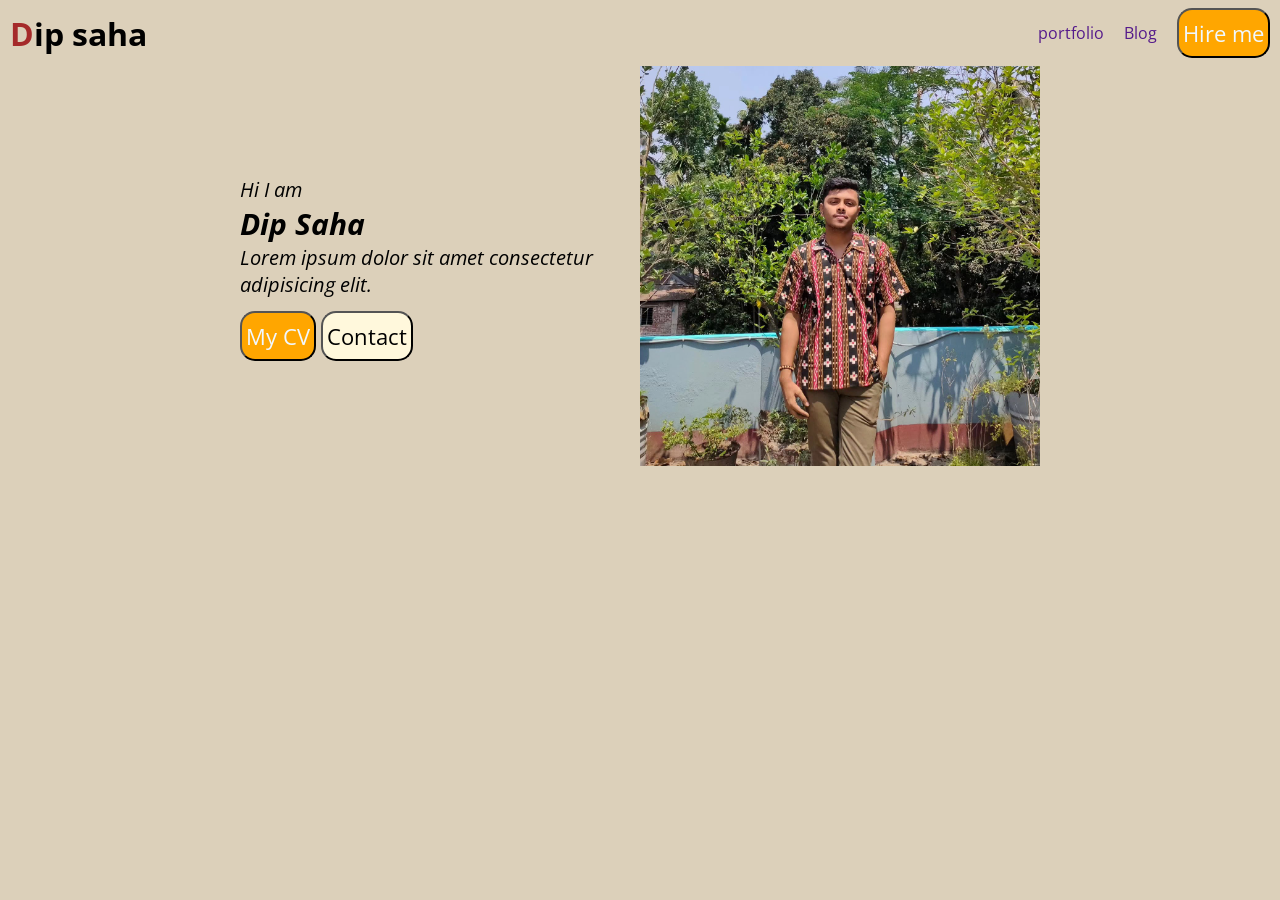
==== index.html @ a1f7580b "add" ====
<!DOCTYPE html>
<html lang="en">
<head>
    <meta charset="UTF-8">
    <meta name="viewport" content="width=device-width, initial-scale=1.0">
    <title>Document</title>

    <link rel="stylesheet" href="style/style.css">
    <style>
           .port{
            background-color: red;
           }
    </style>
    <link rel="preconnect" href="https://fonts.googleapis.com">
<link rel="preconnect" href="https://fonts.gstatic.com" crossorigin>
<link href="https://fonts.googleapis.com/css2?family=Open+Sans:ital,wght@0,300..800;1,300..800&display=swap" rel="stylesheet">
</head>
<body>

   
    
   <Header>
    <nav>

        <h2 class="logo">
            <span class="D">D</span>ip saha
        </h2>
        <ul>
            <li>
               <a href="">portfolio</a>
            </li>
            <li>
               <a href="">Blog</a>
            </li>
            <li>
                <button class="common-btn" >   Hire me 
                </button>
            </li>
        </ul>
    </nav>
   </Header>
<section class="hero-parent">

    <div class="hero-content">
        <p>Hi I am</p>

        <h2 class="Dip contain">Dip Saha</h2>

        <p>
            Lorem ipsum dolor sit amet consectetur adipisicing elit.
        </p>
           
      <div class="hero-left-btn-parent">
          <button class="common-btn">My CV</button>
        <button class="contact-btn">Contact</button>
      </div>
    </div>

    <div class="hero-image">
        <img src="style/476627704_1345426403136834_4772272021610954684_n.jpg" alt="">
    </div>

</section>

</body>
</html>
---- style/style.css ----
* {
    padding: 0;
    margin: 0;
    font-family: "Open Sans", sans-serif;
}
.common-btn{
   background-color: rgb(255, 166, 0);
   padding: 8px 4px;
   border-radius: 15px;
   font-size: 22px;
   color: aliceblue;
   cursor: pointer;
   
}
nav{
    
    display: flex;
    justify-content: space-between;
    padding: 8px 10px;
    align-items: center;

    /* max-width: 1200px; */
    /* margin: 0 auto;  */
}
ul{
    display: flex;
   
    gap: 20px;
    list-style: none;
    align-items: center;
}

header{
    /* width: 600px; */
    margin: 0 auto;
   
}

ul li a{
   text-decoration: none;
}
.logo{
    font-weight: bold;
    font-size: 32px;
    
}
.logo .D{
   color: brown;
}
.hero-parent{
    max-width: 800px;
    margin: 0 auto;

    display: flex;
    justify-content: space-between;
    align-items: center;
    /* background-color: rgb(246, 231, 204) ; */
}

 .hero-content{ 
     width: 50%;
    font-style: italic;
    font-size: 20px;
   
   
}

   

.hero-image{
    width: 50%;
    text-align: right;

    
}

.hero-image img{
    width: 400px;
}
.Dip contain{
     font-size: 40px;
}

.contact-btn{
    background-color: cornsilk;
   padding: 8px 4px;
   border-radius: 15px;
   font-size: 22px;
   
   cursor: pointer;
}

.hero-left-btn-parent{
    margin-top: 13px;
}
 
body{
    background-color: rgb(220, 208, 186);
}
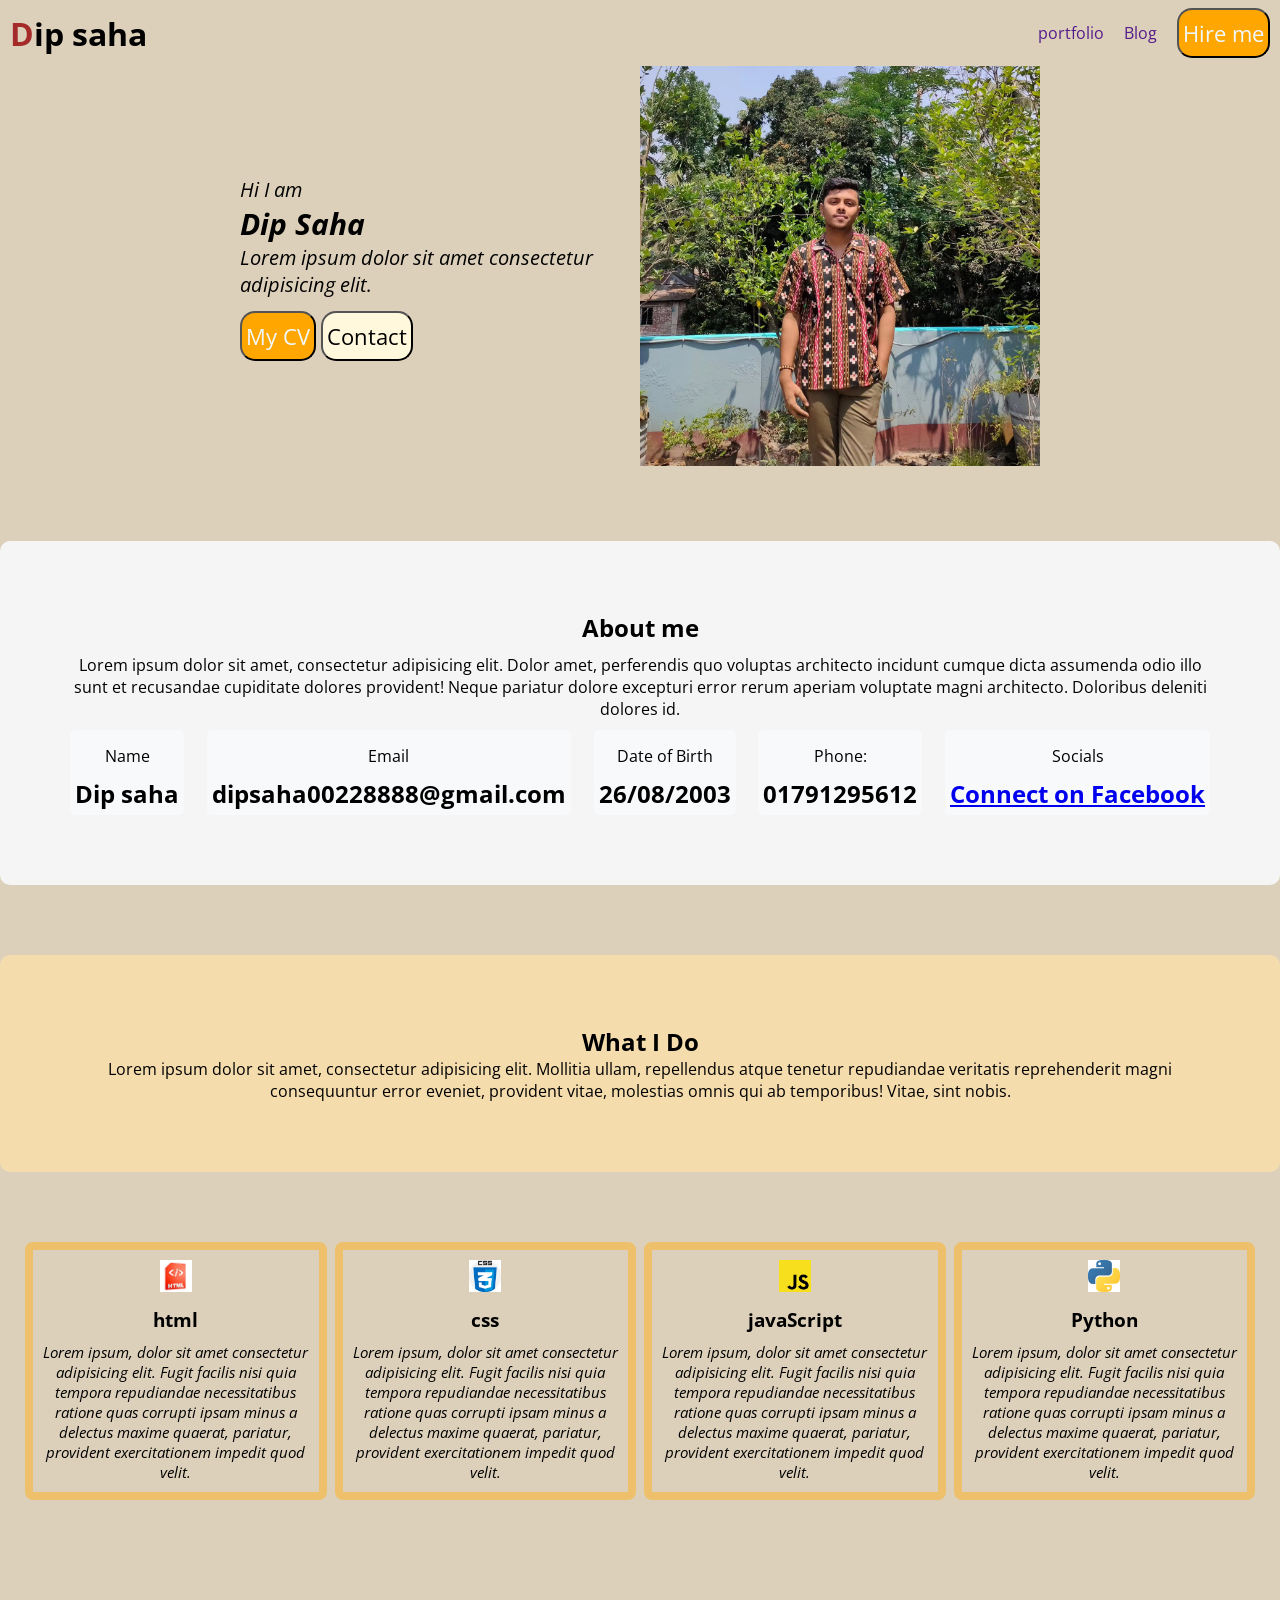
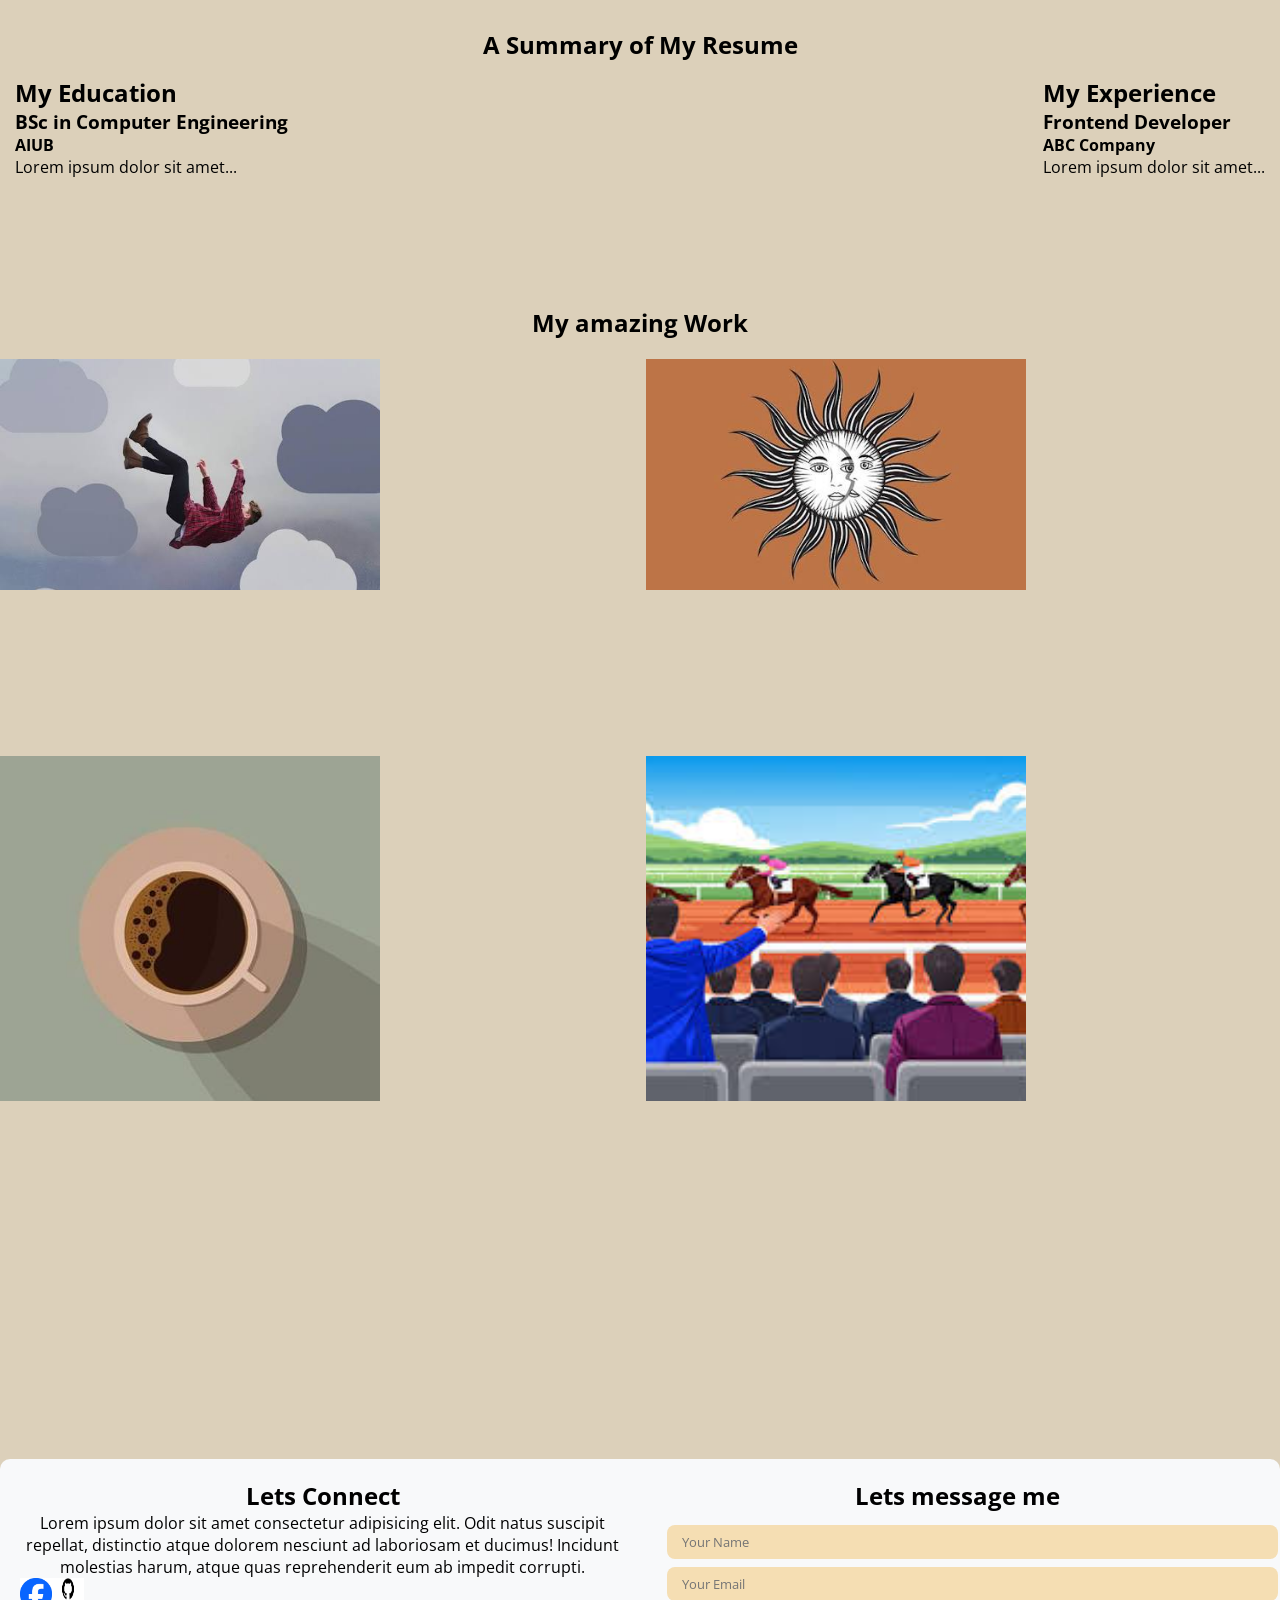
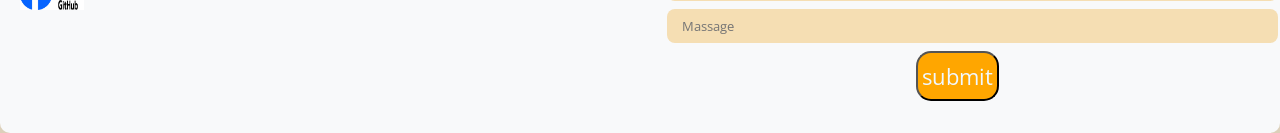
==== commit f13d657d: "complete portfolio cover page" ====
--- a/index.html
+++ b/index.html
@@ -61,6 +61,214 @@
     </div>
 
 </section>
-
+<!-- hero section end  -->
+
+<section class="about-parent">
+    <h1>
+        About me 
+    </h1>
+    <p>
+        Lorem ipsum dolor sit amet, consectetur adipisicing elit. Dolor amet, perferendis quo voluptas architecto incidunt cumque dicta assumenda odio illo sunt et recusandae cupiditate dolores provident! Neque pariatur dolore excepturi error rerum aperiam voluptate magni architecto. Doloribus deleniti dolores id.
+    </p>
+    <div class="about-box-parent ">
+
+        <div class="box">
+           <p>
+            Name
+           </p>
+           <h2>
+            Dip saha 
+           </h2>
+        </div>
+<!-- email -->
+
+ <div class="box">
+           <p>
+            Email
+           </p>
+           <h2>
+            dipsaha00228888@gmail.com
+           </h2>
+        </div>
+    
+
+    <!-- Date of birth -->
+
+    <div class="box">
+           <p>
+            Date of Birth
+           </p>
+           <h2>
+           26/08/2003
+                   </h2>
+        </div>
+        <div class="box">
+            <p>
+                Phone:
+            </p>
+            <h2>
+                01791295612
+            </h2>
+        </div>
+        <div class="box">
+            <p>
+                Socials
+            </p>
+        <h2>
+            <a href="https://www.facebook.com/share/1EXfjRAPmP/">Connect on Facebook</a>
+        </h2>
+        </div>
+    </div>
+</section>
+
+<!-- what i do section -->
+
+<section class="what-i-d0-parent ">
+    <div class="about-parent-what">
+         <h1>
+    What I Do 
+  </h1>
+  <p>
+    Lorem ipsum dolor sit amet, consectetur adipisicing elit. Mollitia ullam, repellendus atque tenetur repudiandae veritatis reprehenderit magni consequuntur error eveniet, provident vitae, molestias omnis qui ab temporibus! Vitae, sint nobis.
+  </p>
+    </div>
+ 
+
+  <div class="what-i-do-card-container">
+    <div class="what-i-do-card">
+        <div class="logo-pic">
+             <img src="style/images (1).jpg" alt=""> 
+        </div>
+             
+            <h3>
+                html
+            </h3>
+            
+             <p>
+               Lorem ipsum, dolor sit amet consectetur adipisicing elit. Fugit facilis nisi quia tempora repudiandae necessitatibus ratione quas corrupti ipsam minus a delectus maxime quaerat, pariatur, provident exercitationem impedit quod velit.
+             </p>
+    </div>
+     <div class="what-i-do-card">
+        <div class="logo-pic">
+             <img src="style/images.png" alt=""> 
+        </div>
+             
+            <h3>
+                css
+            </h3>
+            
+             <p>
+               Lorem ipsum, dolor sit amet consectetur adipisicing elit. Fugit facilis nisi quia tempora repudiandae necessitatibus ratione quas corrupti ipsam minus a delectus maxime quaerat, pariatur, provident exercitationem impedit quod velit.
+             </p>
+    </div>
+     <div class="what-i-do-card">
+        <div class="logo-pic">
+             <img src="style/images (1).png" alt=""> 
+        </div>
+             
+            <h3>
+                javaScript
+            </h3>
+            
+             <p>
+               Lorem ipsum, dolor sit amet consectetur adipisicing elit. Fugit facilis nisi quia tempora repudiandae necessitatibus ratione quas corrupti ipsam minus a delectus maxime quaerat, pariatur, provident exercitationem impedit quod velit.
+             </p>
+    </div>
+     <div class="what-i-do-card">
+        <div class="logo-pic">
+             <img src="style/phython.png" alt=""> 
+        </div>
+             
+            <h3>
+                Python
+            </h3>
+            
+             <p>
+               Lorem ipsum, dolor sit amet consectetur adipisicing elit. Fugit facilis nisi quia tempora repudiandae necessitatibus ratione quas corrupti ipsam minus a delectus maxime quaerat, pariatur, provident exercitationem impedit quod velit.
+             </p>
+    </div>
+  </div>
+
+</section>
+
+<section class="summary-section">
+
+    <h1 class="summary-title">A Summary of My Resume</h1>
+
+    <div class="summary-container">
+
+        <div class="education">
+            <h2>My Education</h2>
+
+            <h3>BSc in Computer Engineering</h3>
+            <h4>AIUB</h4>
+            <p>Lorem ipsum dolor sit amet...</p>
+        </div>
+
+        <div class="experience">
+            <h2>My Experience</h2>
+
+            <h3>Frontend Developer</h3>
+            <h4>ABC Company</h4>
+            <p>Lorem ipsum dolor sit amet...</p>
+        </div>
+
+    </div>
+
+</section>
+
+<!-- My amaging work -->
+<section class="my-amaging-parent-container">
+    <div class="amaing">
+         <h2>
+        My amazing Work
+    </h2>
+</div>
+   
+    <div class="gallery">
+          <div>
+            <img src="style/manus.jpg" alt="">
+          </div>
+           <div>
+            <img src="style/sun.jpg" alt="">
+          </div>
+           <div>
+            <img src="style/tea.jpg" alt="">
+          </div>
+           <div>
+            <img src="style/hourse.jpg" alt="">
+          </div>
+    </div>
+</section>
+<!-- footer  -->
+ <footer class="container">
+    <div>
+        <h2>
+            Lets Connect
+        </h2>
+        <p>
+            Lorem ipsum dolor sit amet consectetur adipisicing elit. Odit natus suscipit repellat, distinctio atque dolorem nesciunt ad laboriosam et ducimus! Incidunt molestias harum, atque quas reprehenderit eum ab impedit corrupti.
+        </p>
+        <div class="icon-img">
+            <img src="style/fb.png" alt="">
+        
+         
+            <img src="style/github.png" alt="">
+        </div>
+        </div>
+        <div>
+            <h2>
+                Lets message me 
+            </h2>
+          <form>
+            <input type="text" placeholder="Your Name">
+             <input type="email" placeholder="Your Email">
+             <input type="textarea" placeholder="Massage">
+             <button class="common-btn"> submit</button>
+          </form>
+
+        </div>
+    
+ </footer>
 </body>
 </html>
--- a/style/style.css
+++ b/style/style.css
@@ -97,3 +97,138 @@
 body{
     background-color: rgb(220, 208, 186);
 }
+
+.about-parent{
+    background-color:whitesmoke;
+    margin: 70px auto;
+    border-radius: 10px;
+    padding: 70px;
+    text-align: center;
+}
+.about-parent p{
+    margin: 10px 0px ;
+}
+.about-box-parent{
+    display: flex;
+    justify-content: space-between;
+}
+.about-box-parent .box{
+    background-color:#F8F9FA;
+    padding: 5px;
+    border-radius: 5px;
+}
+.logo-pic img{
+    width: 32px;
+    height: 32px;
+}
+
+.what-i-d0-parent{
+    margin: 60px auto;
+    text-align: center;
+}
+.what-i-do-card-container{
+    margin: 25px;
+    display: flex;
+    justify-content: space-between;
+    gap: 8px;
+
+}
+.what-i-do-card-container .what-i-do-card{
+    border: 8px solid rgb(238, 192, 107) ;
+    padding: 10px;
+    border-radius: 8px;
+}
+.about-parent-what{
+background-color:  rgb(245, 220, 173) ;
+    margin: 70px auto;
+    border-radius: 10px;
+    padding: 70px;
+    text-align: center;
+
+}
+.what-i-do-card-container .what-i-do-card h3{
+    margin: 10px;
+}
+
+.what-i-do-card-container .what-i-do-card p{
+    font-style: italic;
+    color: black;
+    font-size: 15px;
+}
+.summary-title{
+    text-align: center;
+}
+.summary-section{
+    margin-top: 10%;
+}
+
+.summary-container{
+    margin: 15px;
+    display: flex;
+    justify-content: space-between;
+    gap: 100px;
+}
+.education .experience{
+    width: 50%;
+}
+
+/* my amaging work  */
+.my-amaging-parent{
+    text-align: center;
+    gap: 20px;
+
+}
+.my-amaging-parent-container{
+    margin-top: 10%;
+}
+.amaing{
+    text-align: center;
+}
+.gallery{
+    margin-top: 20px;
+    display: grid;
+ grid-template-columns:repeat(2,1fr);
+ gap: 12px;
+ 
+}
+.gallery img{
+    height: 60%;
+    width: 60%;
+    object-fit: cover;
+
+}
+/* footer  */
+.icon-img img{
+   
+    width: 32px;
+    height: 32px;
+   
+}
+.icon-img{
+  display: flex;
+}
+footer{
+    background-color: #F8F9FA;
+    text-align: center;
+    margin-top: 10%;
+    display: grid;
+    grid-template-columns: repeat(2,1fr);
+    justify-content: space-between;
+    gap: 30px;
+    padding: 20px;
+    border-radius: 10px;
+
+}
+footer form{
+    padding: 2%;
+}
+footer form input{
+    outline: none;
+    border: none;
+    background-color: wheat;
+    padding: 8px 15px;
+    border-radius: 8px;
+    display: block;
+    width: 100%;
+    margin-bottom:8px; 
+}
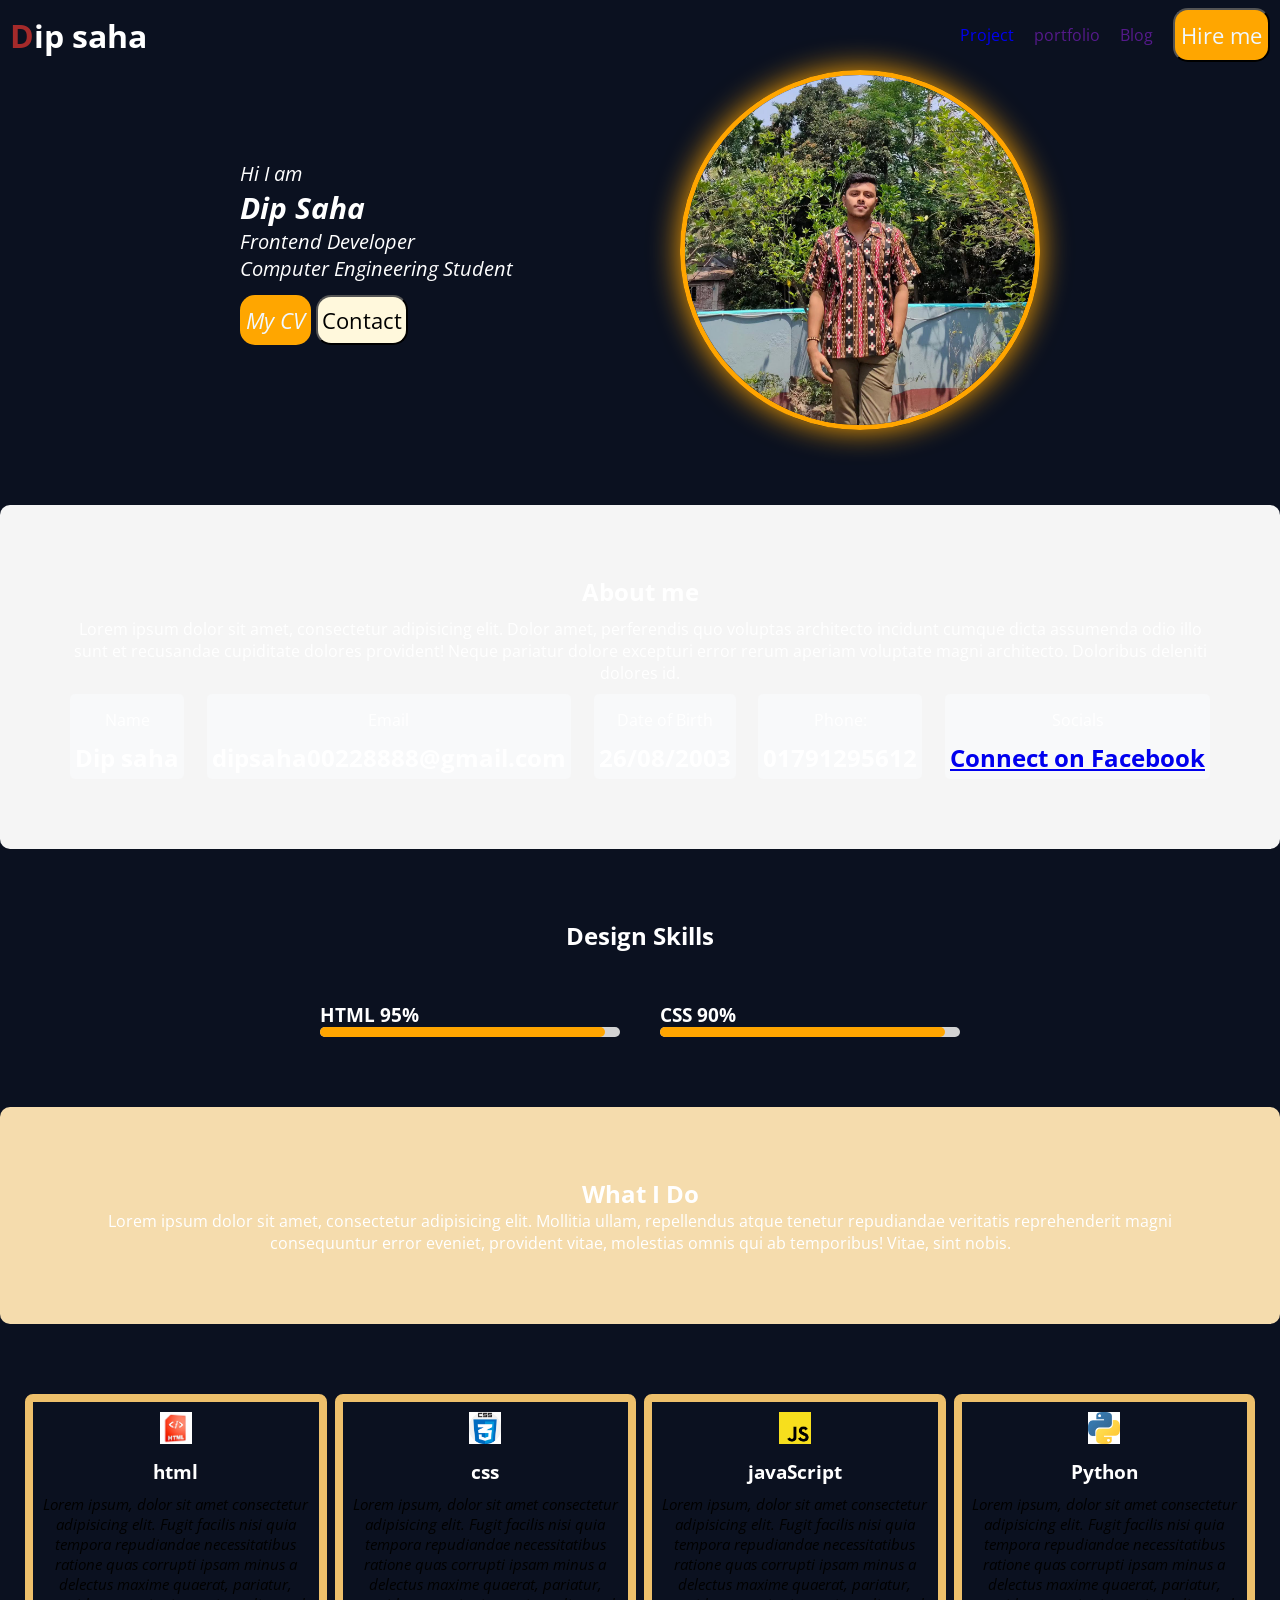
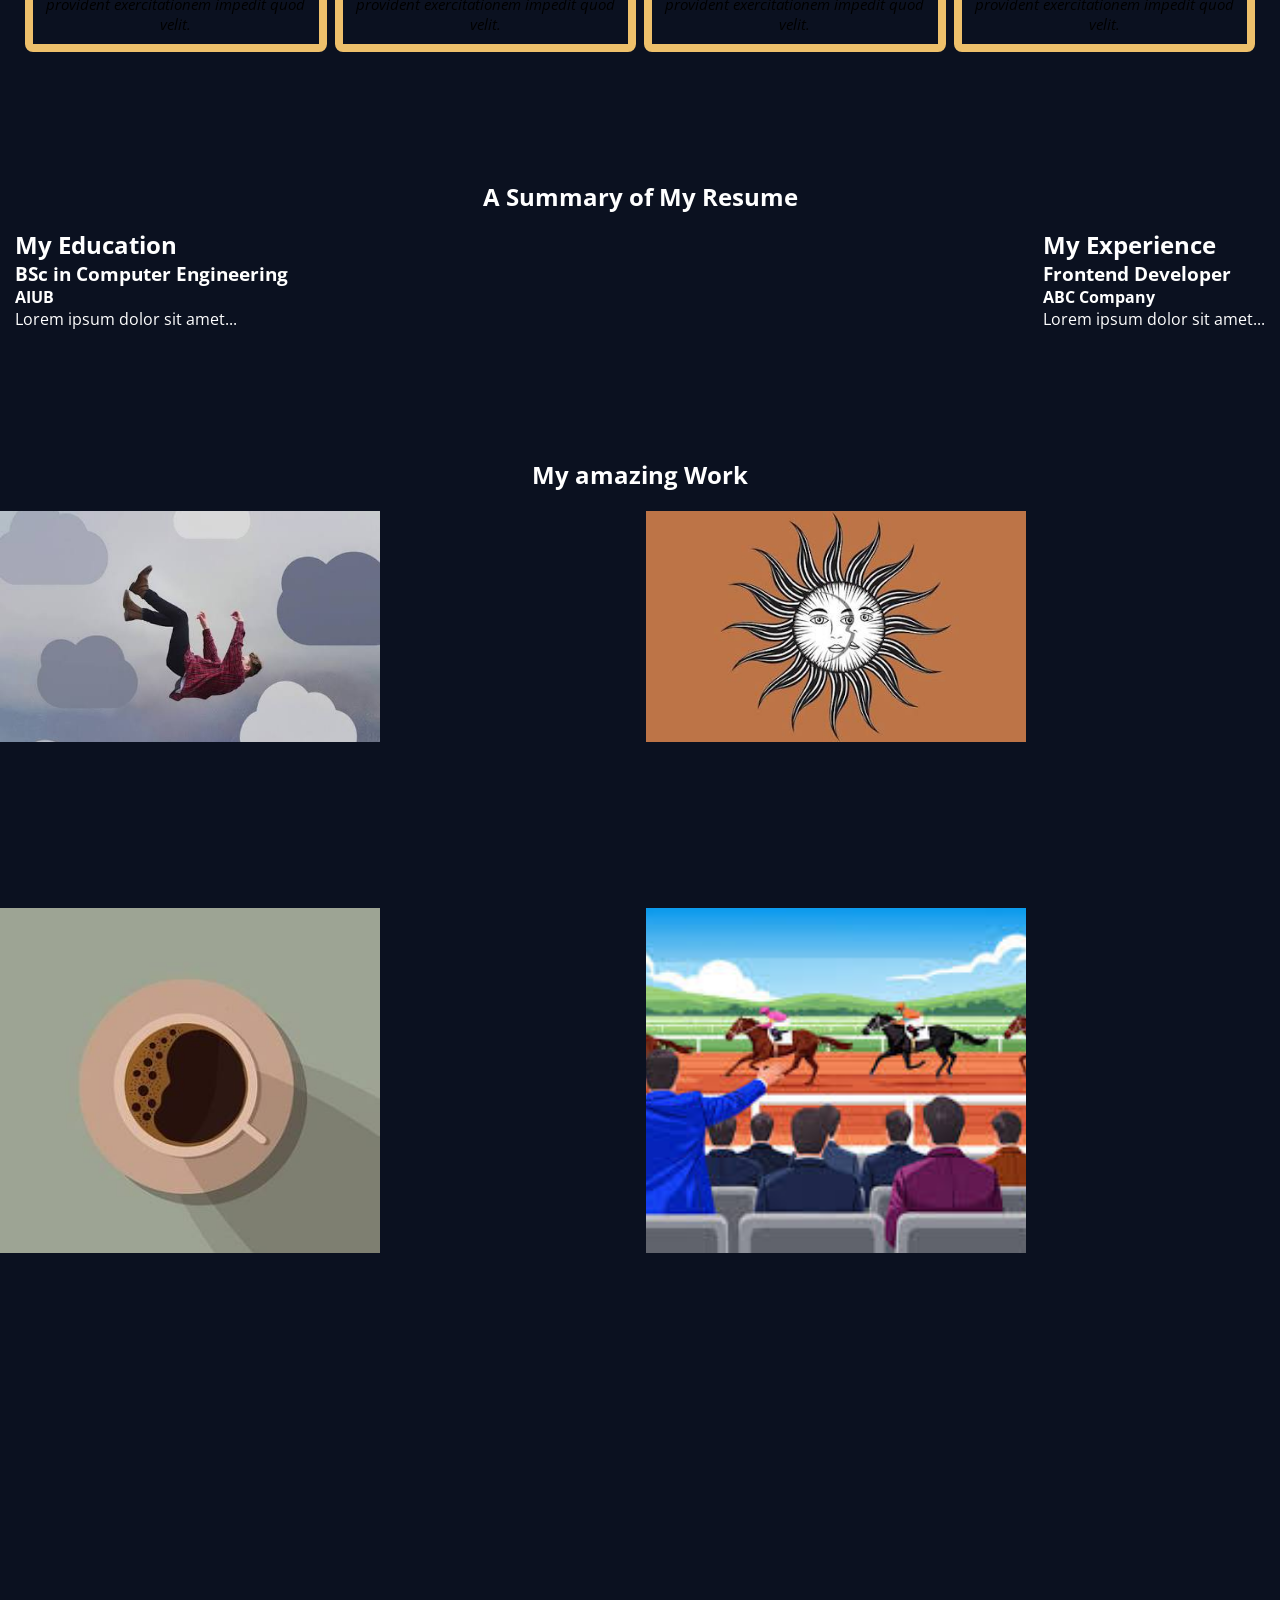
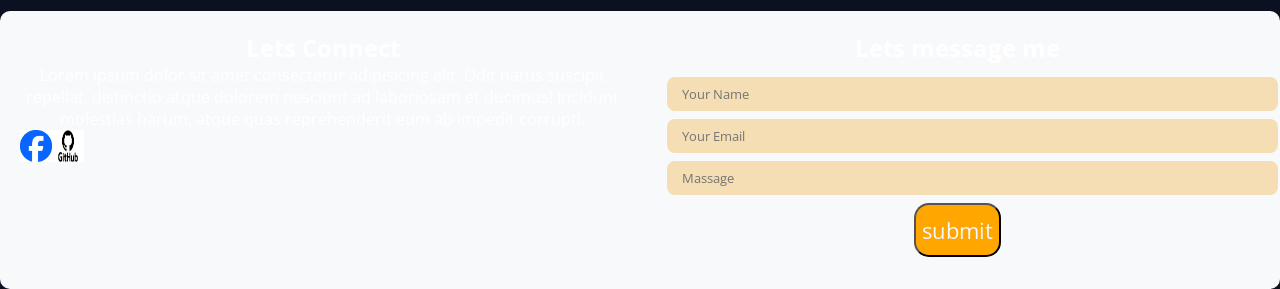
==== commit 00b28568: "portfolio" ====
--- a/index.html
+++ b/index.html
@@ -26,6 +26,9 @@
             <span class="D">D</span>ip saha
         </h2>
         <ul>
+             <li>
+               <a href="allProject.html">Project</a>
+            </li>
             <li>
                <a href="">portfolio</a>
             </li>
@@ -47,11 +50,15 @@
         <h2 class="Dip contain">Dip Saha</h2>
 
         <p>
-            Lorem ipsum dolor sit amet consectetur adipisicing elit.
+           Frontend Developer
+
+        </p>
+        <p>
+            Computer Engineering Student
         </p>
            
       <div class="hero-left-btn-parent">
-          <button class="common-btn">My CV</button>
+         <a href="cv.html" class="common-btn">My CV</a>
         <button class="contact-btn">Contact</button>
       </div>
     </div>
@@ -62,6 +69,9 @@
 
 </section>
 <!-- hero section end  -->
+
+
+ 
 
 <section class="about-parent">
     <h1>
@@ -120,6 +130,36 @@
         </div>
     </div>
 </section>
+
+<!-- skill -->
+ <section class="">
+    <h1 class="WHEEL">
+       Design Skills 
+    </h1>
+    <div class="Botom">
+ <div class="skill">
+        <h3>HTML <span>95%</span></h3>
+
+        <div class="progress-bar">
+            <div class="html"></div>
+        </div>
+    </div>
+
+    <div class="skill">
+        <h3>CSS <span>90%</span></h3>
+
+        <div class="progress-bar">
+            <div class="html"></div>
+        </div>
+    </div>
+    </div>
+   
+
+  
+  
+
+
+ </section>
 
 <!-- what i do section -->
 
--- a/style/style.css
+++ b/style/style.css
@@ -5,12 +5,18 @@
 }
 .common-btn{
    background-color: rgb(255, 166, 0);
-   padding: 8px 4px;
+   padding: 10px 6px;
    border-radius: 15px;
    font-size: 22px;
    color: aliceblue;
    cursor: pointer;
-   
+    text-decoration: none;
+   
+
+   
+}
+.common-btn:hover{
+    background-color: aqua;
 }
 nav{
     
@@ -75,9 +81,42 @@
 }
 
 .hero-image img{
-    width: 400px;
-}
-.Dip contain{
+    width: 350px;
+    height: 350px;
+    border-radius: 50%;
+    object-fit: cover;
+    box-shadow:0 0 30px orange;
+border:5px solid orange;
+}
+
+/* skill */
+
+.progress-bar{
+     width: 300px;
+    height: 10px;
+    background-color: lightgray;
+    border-radius: 20px;
+}
+.html{
+    width: 95%;
+    height: 100%;
+    background-color: orange;
+    border-radius: 20px;
+}
+.WHEEL{
+    display: flex;
+    align-items: center;
+    justify-content: center;
+}
+.Botom{
+    display: flex;
+    justify-content: center;
+    /* text-align: center; */
+  gap: 40px;
+  margin-top: 50px;
+}
+
+.Dip .contain{
      font-size: 40px;
 }
 
@@ -95,7 +134,8 @@
 }
  
 body{
-    background-color: rgb(220, 208, 186);
+  background:#0B1120;
+color:white;
 }
 
 .about-parent{
@@ -231,4 +271,115 @@
     display: block;
     width: 100%;
     margin-bottom:8px; 
+}
+
+
+/* Download */
+.Download{
+    display: flex;
+    text-align: end;
+    justify-content: center;
+     margin-top: 600px; 
+
+}
+.Back{
+    display: flex;
+    justify-content: flex-start;
+    align-items: flex-start;
+    margin-top: 0px;
+}
+/* project */
+.C{
+    display: flex;
+    justify-content: center;
+    align-items: center;
+    color: blueviolet;
+    font-style: italic;
+    margin-bottom: 60px;
+    margin-top: 60px;
+
+}
+.project{
+    display: grid;
+    grid-template-columns: repeat(3,1fr) ;
+   gap:20px;
+
+
+}
+.project img{
+    width: 100%;
+    height: 250px;
+    object-fit: cover;
+    border-radius: 10px;
+    padding: 10px;
+}
+.page{
+    display: flex;
+    align-items: center;
+    justify-content: center;
+    
+    padding: 10px;
+      text-align: center;
+    color: #1E3A8A;
+    margin-top: 10px;
+    font-size: 20px;
+    font-weight: bold;
+     box-shadow: 0 5px 15px rgba(0,0,0,.2);
+}
+.all{
+    display: flex;
+    justify-content: center;
+    align-items: center;
+    background-color: rgb(125, 9, 233);
+    
+}
+.allp{
+    display: grid;
+    grid-template-columns: repeat(2,1fr);
+    gap :20px
+
+
+
+}
+.project-card{
+    background:#1E293B;
+    padding:20px;
+    border-radius:15px;
+    text-align:center;
+    margin-top: 30px;
+}
+.project-card img{
+      width: 100%;
+    height: 250px;
+    object-fit: cover;
+    border-radius: 10px;
+    padding: 10px;
+    margin-top: 55px;
+}
+.code{
+    margin-top: 20px;
+    font-style: italic;
+    color: aqua;
+}
+
+/* cv */
+.cv-section{
+    max-width: 800px;
+    margin: 50px auto;
+}
+
+.cv-box{
+    background-color: #1E293B;
+    padding: 20px;
+    margin: 20px 0;
+    border-radius: 10px;
+}
+
+.cv-box h2{
+    color: orange;
+    margin-bottom: 10px;
+}
+
+.cv-box p{
+    font-size: 18px;
 }
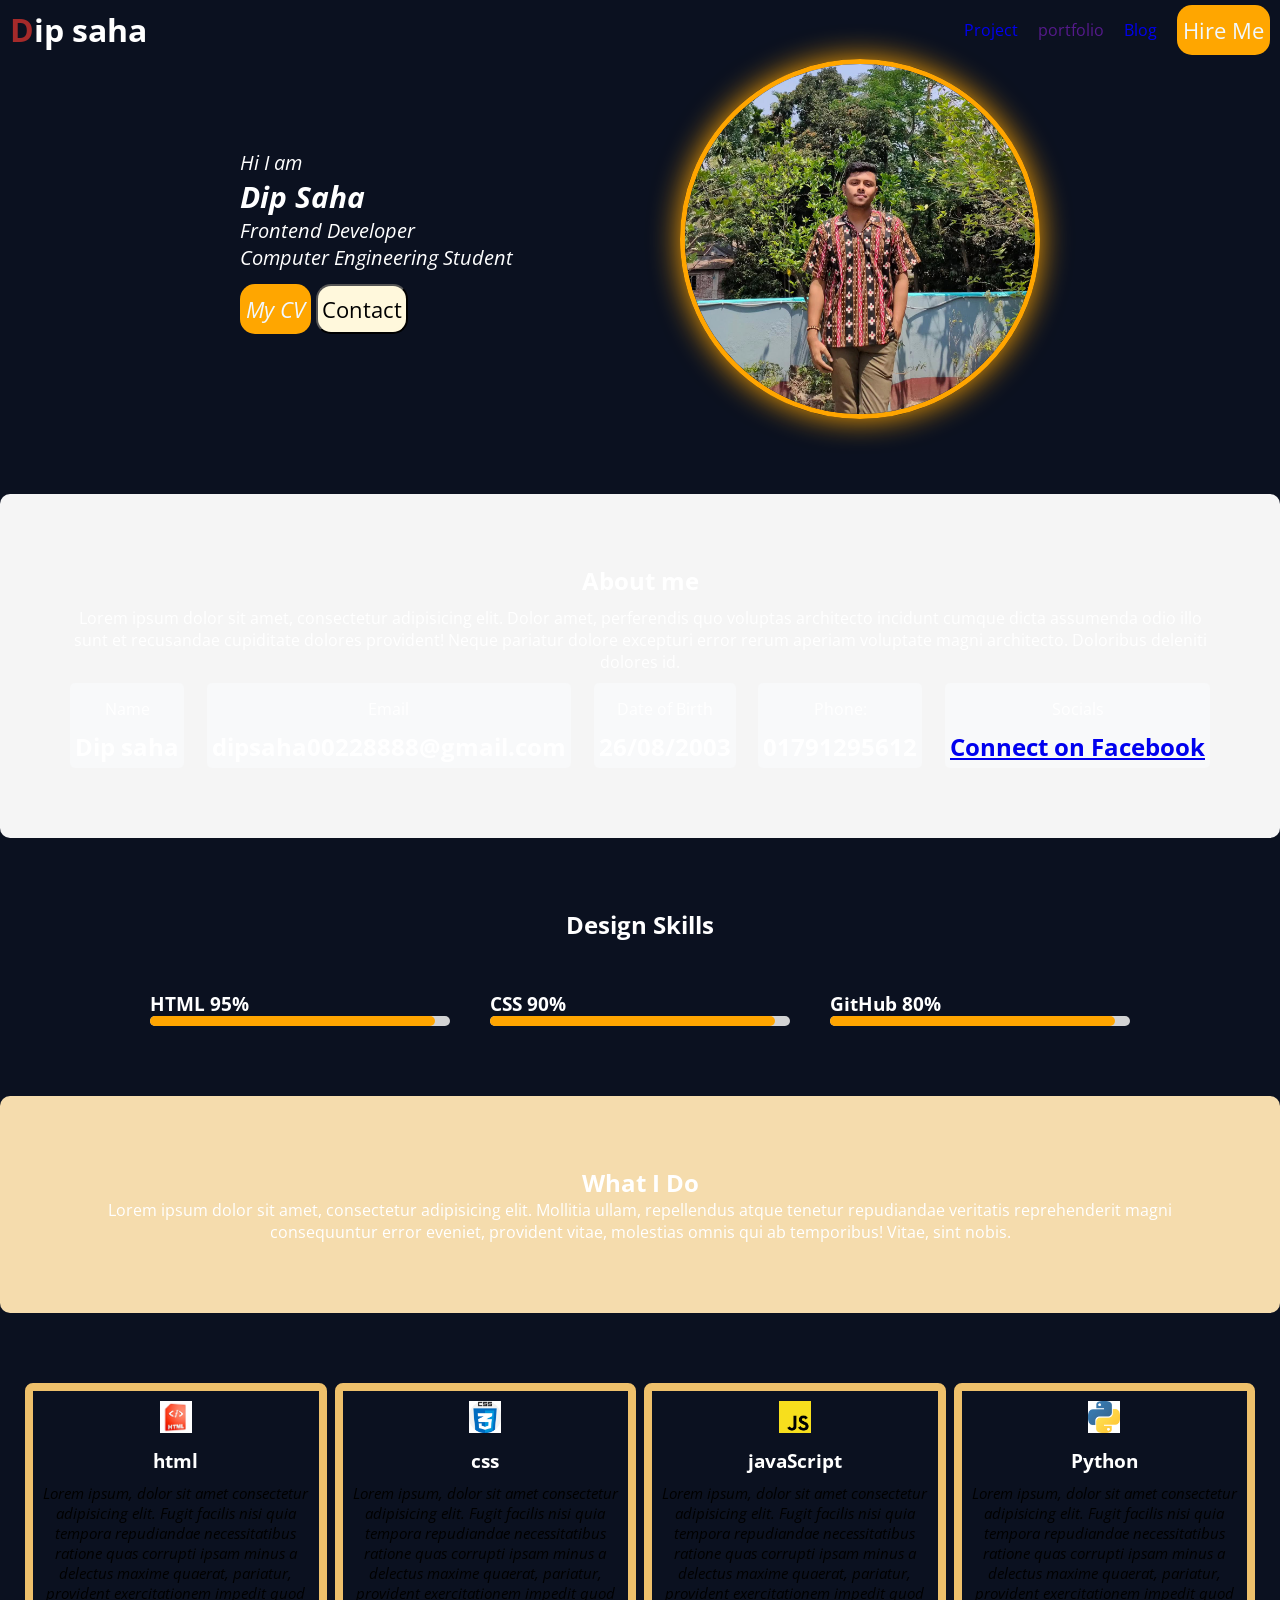
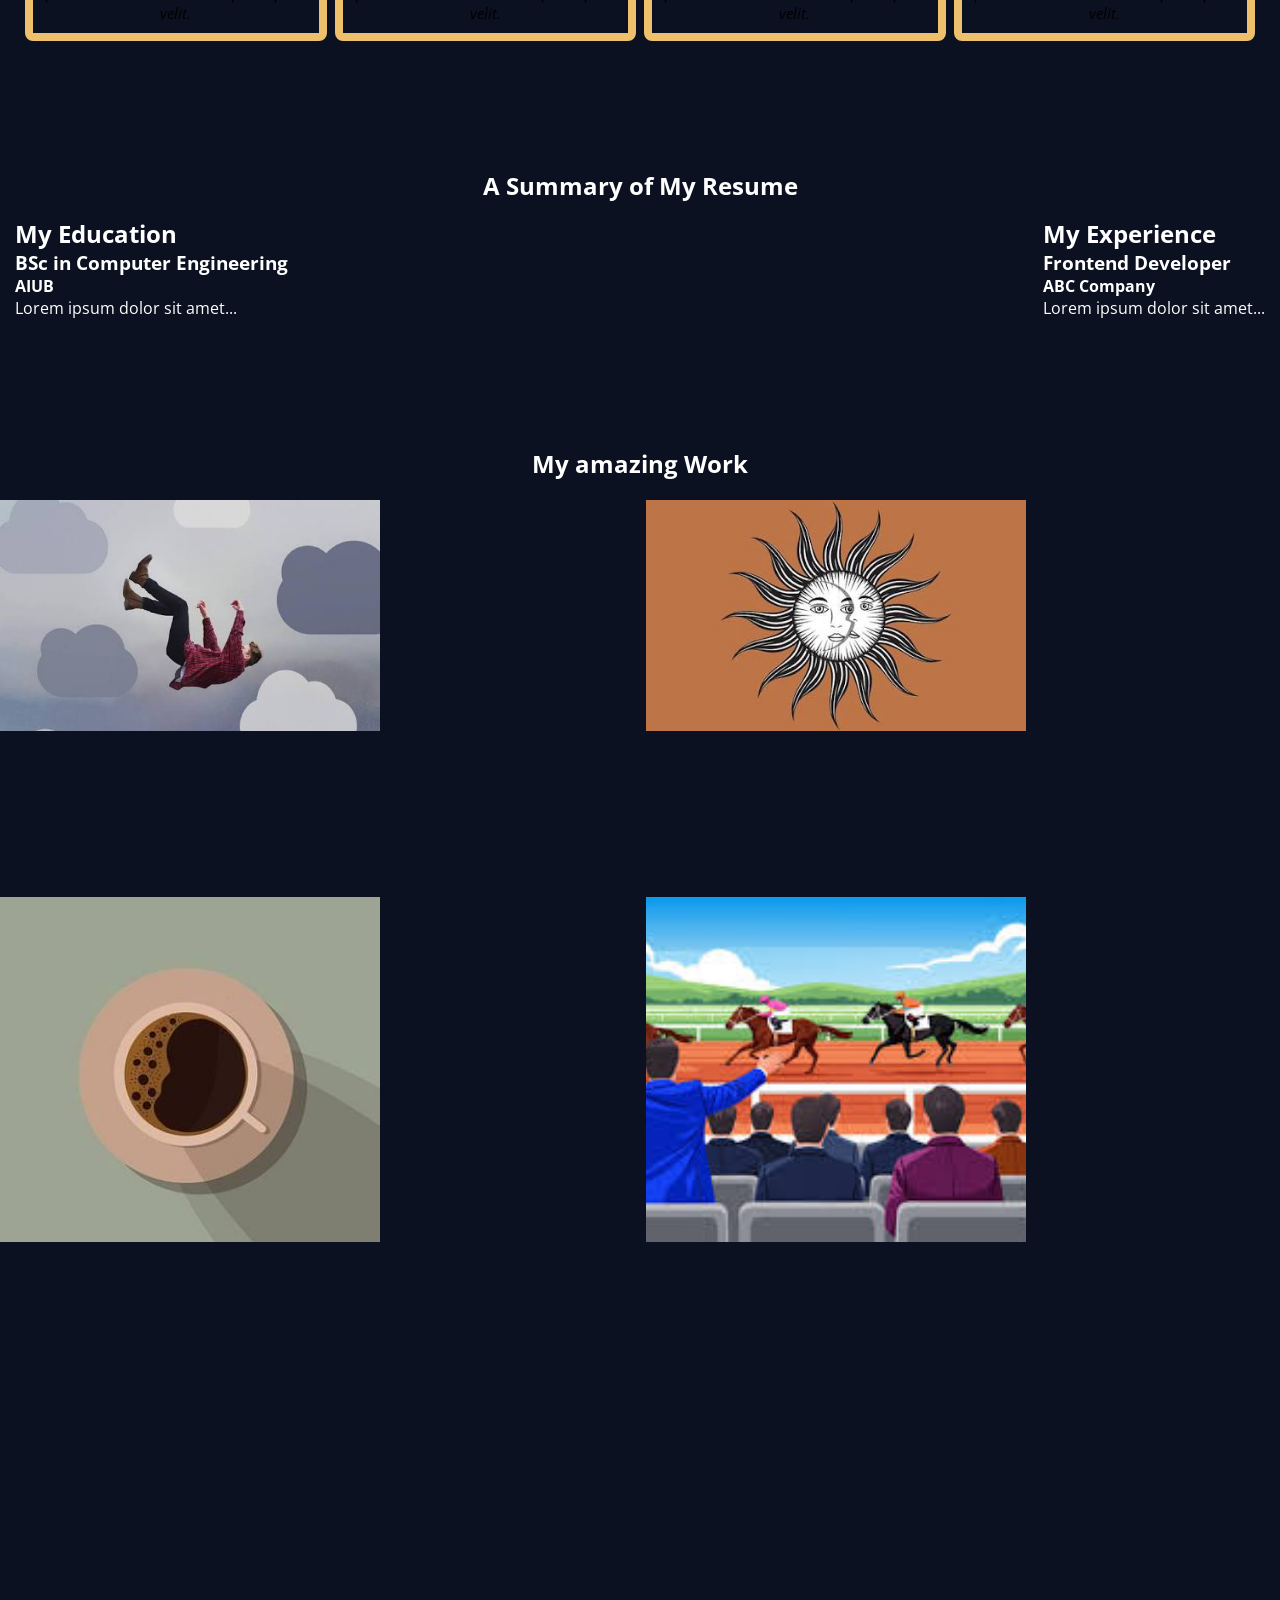
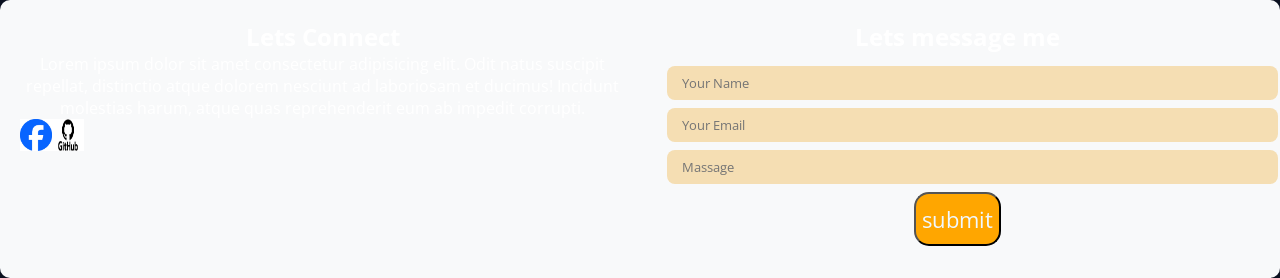
==== commit e2e9982e: "something" ====
--- a/index.html
+++ b/index.html
@@ -33,11 +33,10 @@
                <a href="">portfolio</a>
             </li>
             <li>
-               <a href="">Blog</a>
+               <a href="blog.html">Blog</a>
             </li>
             <li>
-                <button class="common-btn" >   Hire me 
-                </button>
+                <a href="HireMe.html" class="common-btn">Hire Me</a>
             </li>
         </ul>
     </nav>
@@ -147,6 +146,13 @@
 
     <div class="skill">
         <h3>CSS <span>90%</span></h3>
+
+        <div class="progress-bar">
+            <div class="html"></div>
+        </div>
+    </div>
+    <div class="skill">
+        <h3>GitHub <span>80%</span></h3>
 
         <div class="progress-bar">
             <div class="html"></div>
--- a/style/style.css
+++ b/style/style.css
@@ -382,4 +382,71 @@
 
 .cv-box p{
     font-size: 18px;
-}+}
+
+.githubbtn{
+     background:#333;
+    color:white;
+    padding:10px 15px;
+    border-radius:15px;
+}
+/* hire me and blog */
+.section-title{
+    text-align:center;
+    font-size:35px;
+    margin-top:60px;
+    color:orange;
+}
+
+
+.blog-container,
+.hire-container{
+    display:grid;
+    grid-template-columns:repeat(3,1fr);
+    gap:20px;
+    margin:40px;
+}
+
+
+.blog-card,
+.hire-card{
+
+    background:#1E293B;
+    padding:25px;
+    border-radius:15px;
+    text-align:center;
+
+   
+}
+
+
+/* .blog-card:hover,
+.hire-card:hover{
+
+    transform:translateY(-10px);
+
+} */
+
+
+.blog-card h2,
+.hire-card h2{
+
+    color:orange;
+    margin-bottom:15px;
+
+}
+
+
+.blog-card p,
+.hire-card p{
+
+    line-height:1.6;
+
+}
+
+
+.contact-hire{
+
+    text-align:center;
+    margin:60px auto;
+}
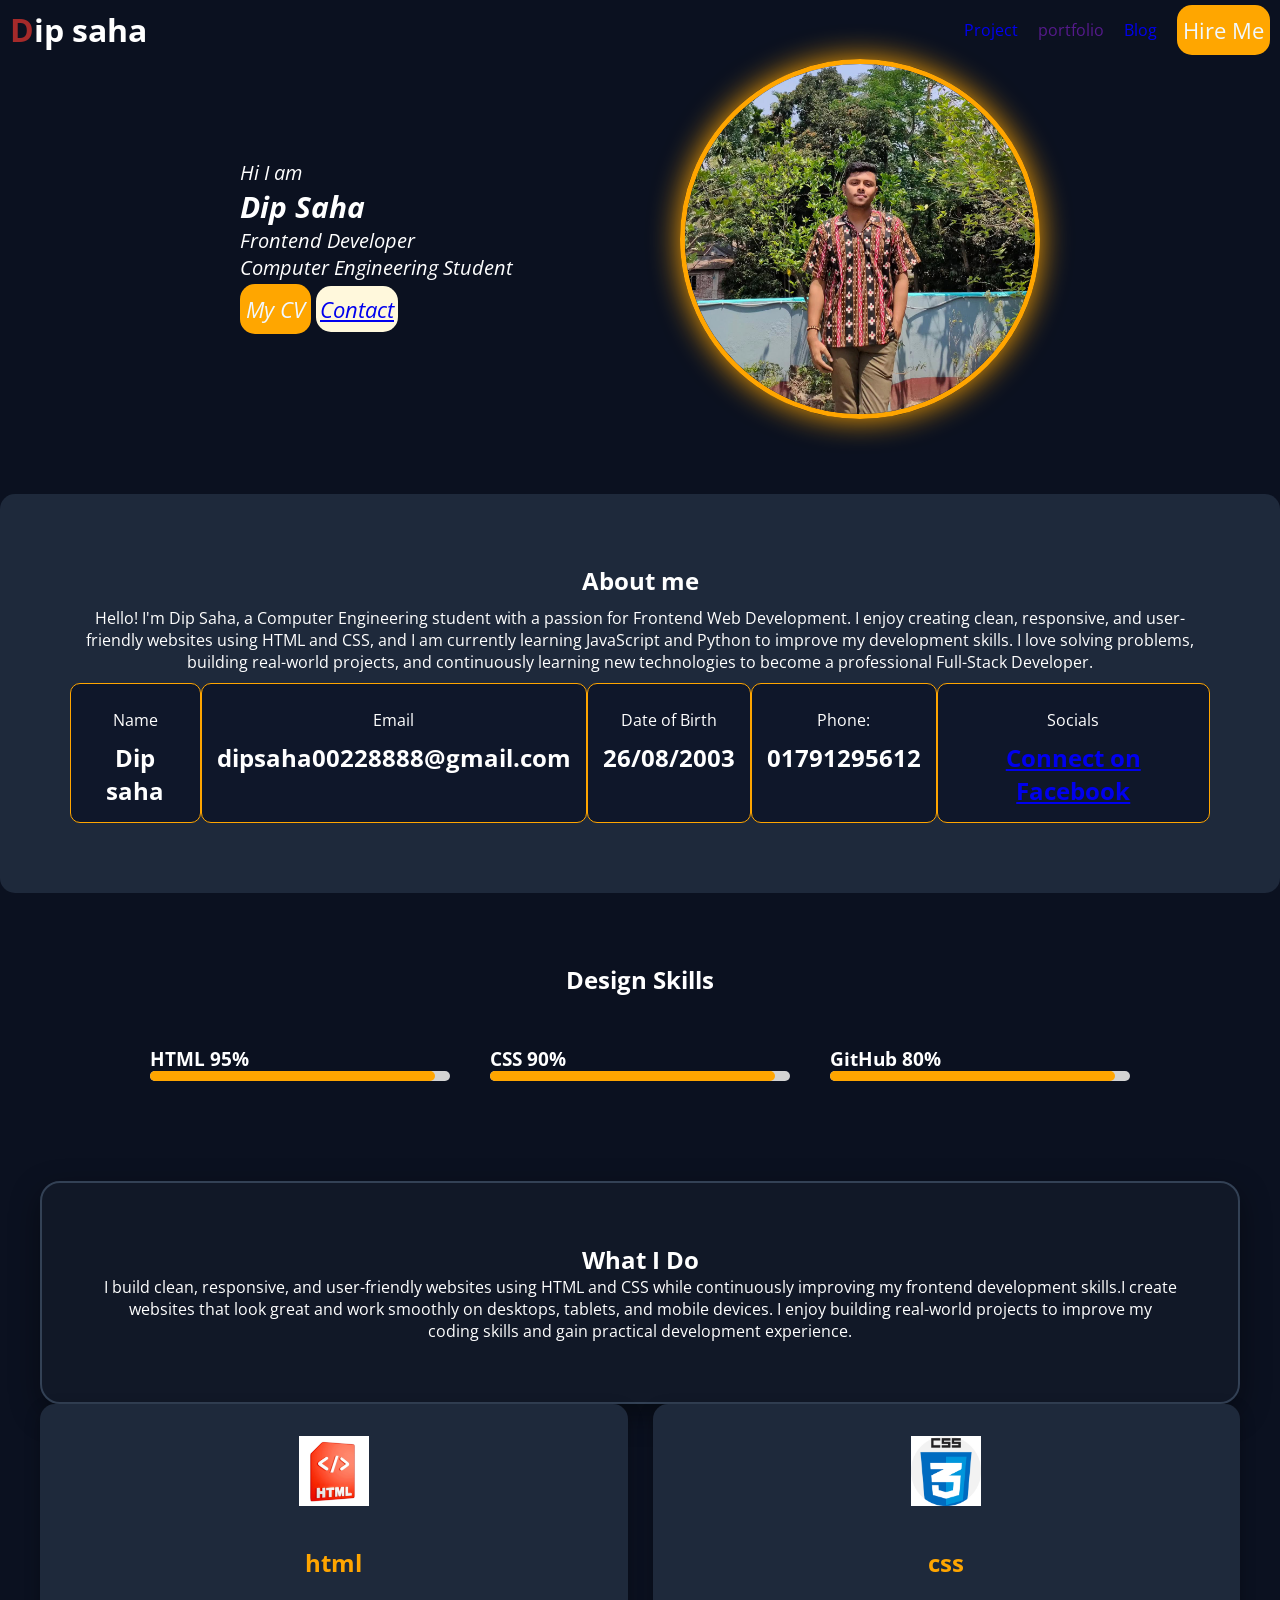
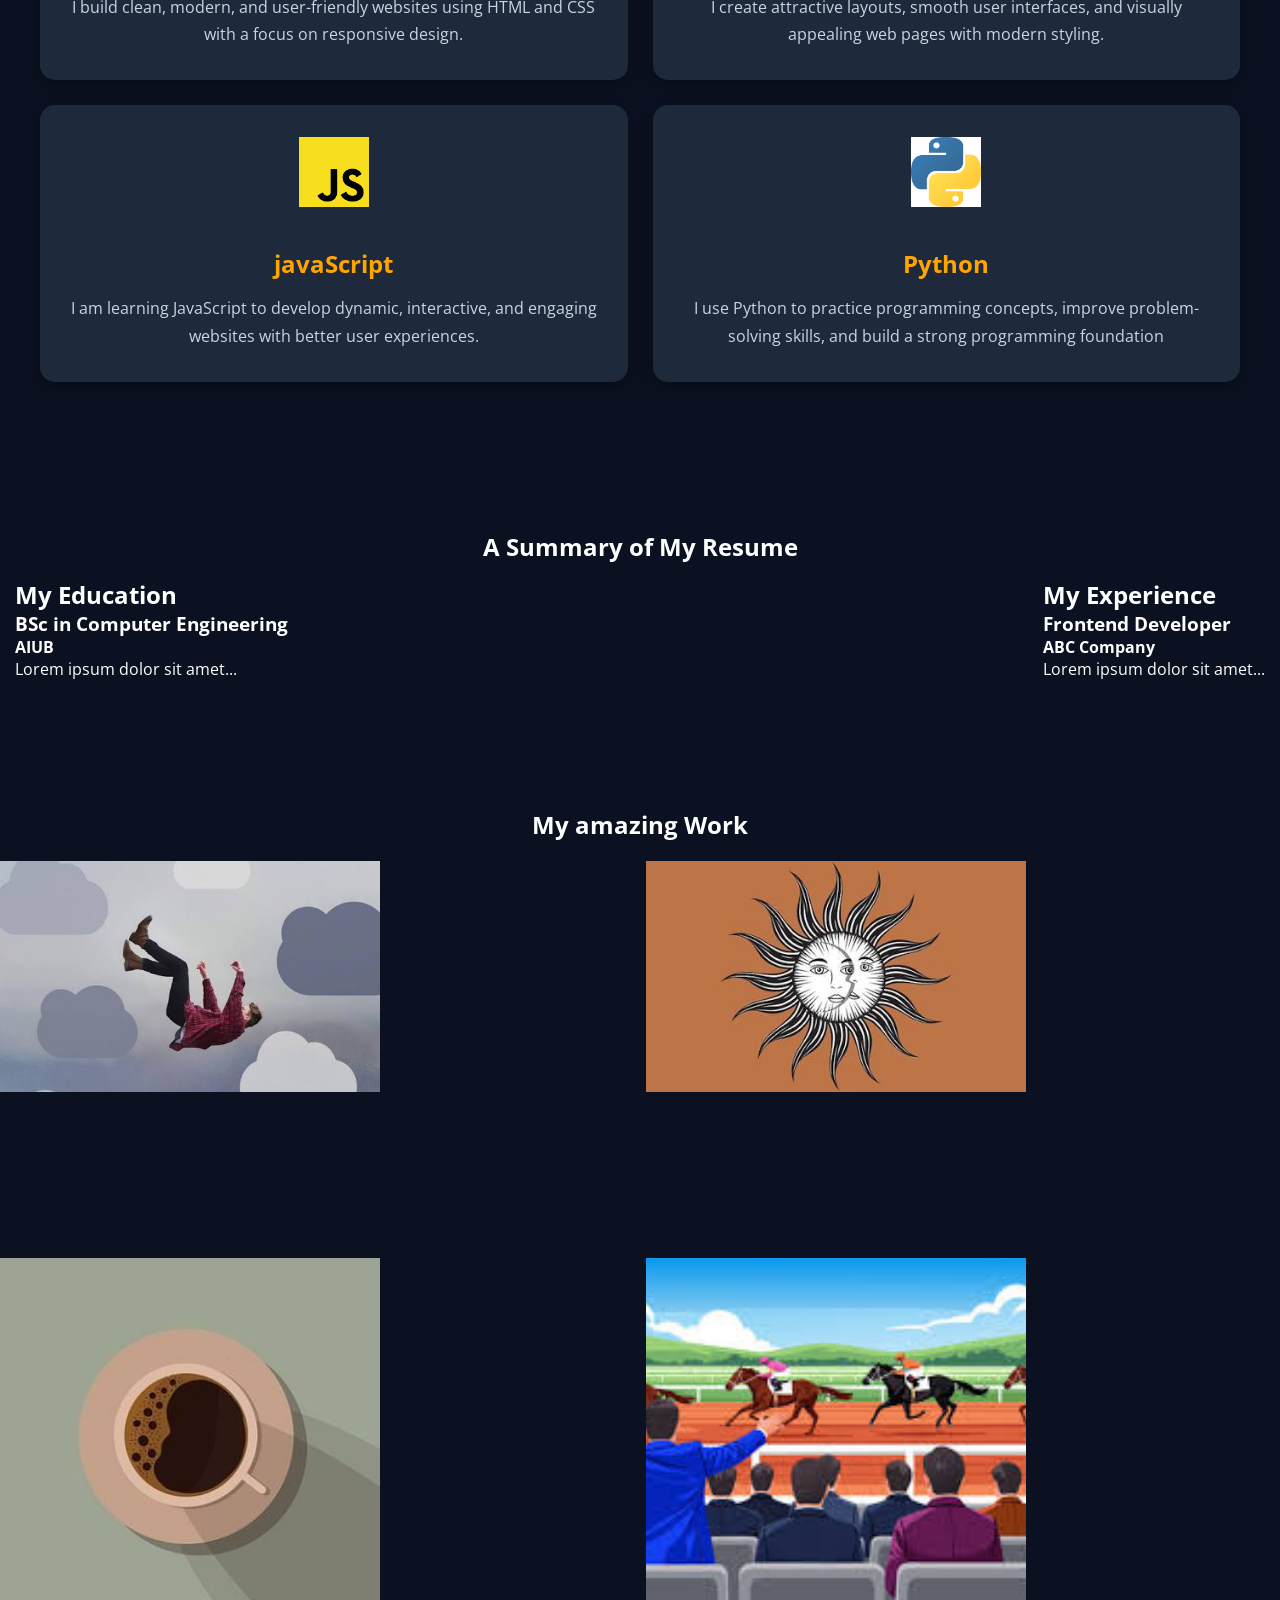
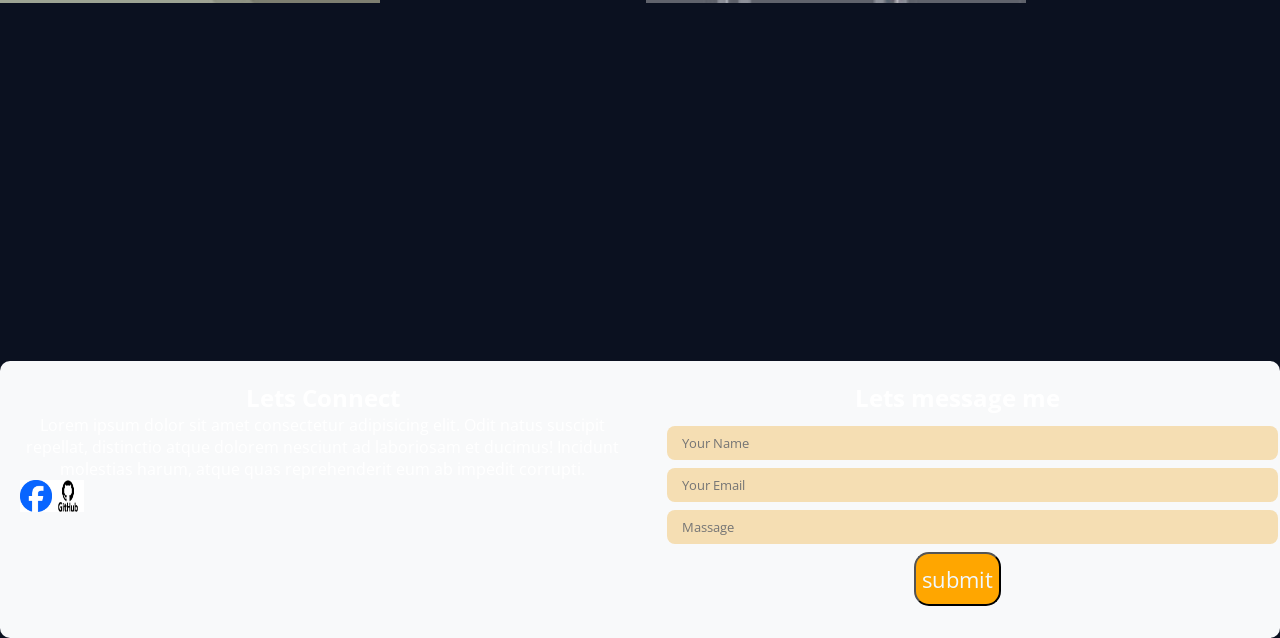
==== commit 8c1a8f6a: "add" ====
--- a/index.html
+++ b/index.html
@@ -58,7 +58,7 @@
            
       <div class="hero-left-btn-parent">
          <a href="cv.html" class="common-btn">My CV</a>
-        <button class="contact-btn">Contact</button>
+        <a href="contact.html" class="contact-btn">Contact</a>
       </div>
     </div>
 
@@ -76,9 +76,9 @@
     <h1>
         About me 
     </h1>
-    <p>
-        Lorem ipsum dolor sit amet, consectetur adipisicing elit. Dolor amet, perferendis quo voluptas architecto incidunt cumque dicta assumenda odio illo sunt et recusandae cupiditate dolores provident! Neque pariatur dolore excepturi error rerum aperiam voluptate magni architecto. Doloribus deleniti dolores id.
-    </p>
+   <p>
+    Hello! I'm Dip Saha, a Computer Engineering student with a passion for Frontend Web Development. I enjoy creating clean, responsive, and user-friendly websites using HTML and CSS, and I am currently learning JavaScript and Python to improve my development skills. I love solving problems, building real-world projects, and continuously learning new technologies to become a professional Full-Stack Developer.
+   </p>
     <div class="about-box-parent ">
 
         <div class="box">
@@ -175,7 +175,7 @@
     What I Do 
   </h1>
   <p>
-    Lorem ipsum dolor sit amet, consectetur adipisicing elit. Mollitia ullam, repellendus atque tenetur repudiandae veritatis reprehenderit magni consequuntur error eveniet, provident vitae, molestias omnis qui ab temporibus! Vitae, sint nobis.
+   I build clean, responsive, and user-friendly websites using HTML and CSS while continuously improving my frontend development skills.I create websites that look great and work smoothly on desktops, tablets, and mobile devices. I enjoy building real-world projects to improve my coding skills and gain practical development experience.
   </p>
     </div>
  
@@ -190,9 +190,9 @@
                 html
             </h3>
             
-             <p>
-               Lorem ipsum, dolor sit amet consectetur adipisicing elit. Fugit facilis nisi quia tempora repudiandae necessitatibus ratione quas corrupti ipsam minus a delectus maxime quaerat, pariatur, provident exercitationem impedit quod velit.
-             </p>
+            <p>
+                I build clean, modern, and user-friendly websites using HTML and CSS with a focus on responsive design.
+            </p>
     </div>
      <div class="what-i-do-card">
         <div class="logo-pic">
@@ -204,7 +204,7 @@
             </h3>
             
              <p>
-               Lorem ipsum, dolor sit amet consectetur adipisicing elit. Fugit facilis nisi quia tempora repudiandae necessitatibus ratione quas corrupti ipsam minus a delectus maxime quaerat, pariatur, provident exercitationem impedit quod velit.
+               I create attractive layouts, smooth user interfaces, and visually appealing web pages with modern styling.
              </p>
     </div>
      <div class="what-i-do-card">
@@ -217,7 +217,7 @@
             </h3>
             
              <p>
-               Lorem ipsum, dolor sit amet consectetur adipisicing elit. Fugit facilis nisi quia tempora repudiandae necessitatibus ratione quas corrupti ipsam minus a delectus maxime quaerat, pariatur, provident exercitationem impedit quod velit.
+                I am learning JavaScript to develop dynamic, interactive, and engaging websites with better user experiences.
              </p>
     </div>
      <div class="what-i-do-card">
@@ -230,7 +230,7 @@
             </h3>
             
              <p>
-               Lorem ipsum, dolor sit amet consectetur adipisicing elit. Fugit facilis nisi quia tempora repudiandae necessitatibus ratione quas corrupti ipsam minus a delectus maxime quaerat, pariatur, provident exercitationem impedit quod velit.
+                I use Python to practice programming concepts, improve problem-solving skills, and build a strong programming foundation
              </p>
     </div>
   </div>
--- a/style/style.css
+++ b/style/style.css
@@ -53,6 +53,7 @@
 .logo .D{
    color: brown;
 }
+
 .hero-parent{
     max-width: 800px;
     margin: 0 auto;
@@ -139,9 +140,9 @@
 }
 
 .about-parent{
-    background-color:whitesmoke;
+     background: #1E293B;
     margin: 70px auto;
-    border-radius: 10px;
+    border-radius: 15px;
     padding: 70px;
     text-align: center;
 }
@@ -153,9 +154,10 @@
     justify-content: space-between;
 }
 .about-box-parent .box{
-    background-color:#F8F9FA;
-    padding: 5px;
-    border-radius: 5px;
+   background:#0F172A;
+    padding:15px;
+    border-radius:10px;
+    border:1px solid orange;
 }
 .logo-pic img{
     width: 32px;
@@ -163,37 +165,89 @@
 }
 
 .what-i-d0-parent{
-    margin: 60px auto;
+    max-width: 1200px;
+    margin: 80px auto;
+    padding: 20px;
     text-align: center;
 }
+.what-i-do-parent h1{
+    font-size: 42px;
+    color: #F59E0B;
+    font-weight: 700;
+    letter-spacing: 1px;
+}
+.what-i-do-card h3{
+    color: #FACC15;
+    font-size: 24px;
+    margin: 15px 0;
+}
+
+.what-i-do-parent p{
+    color: #E2E8F0;
+    font-size: 16px;
+    line-height: 1.7;
+}
 .what-i-do-card-container{
-    margin: 25px;
-    display: flex;
-    justify-content: space-between;
-    gap: 8px;
-
-}
-.what-i-do-card-container .what-i-do-card{
-    border: 8px solid rgb(238, 192, 107) ;
-    padding: 10px;
-    border-radius: 8px;
+     display: grid;
+    grid-template-columns: repeat(2,1fr);
+    gap: 25px;
+    
+
+}
+.what-i-do-card{
+    background: #1E293B;
+    border: 2px solid #334155;
+    border-radius: 15px;
+    padding: 25px;
+    transition: .3s;
+}
+
+.what-i-do-card:hover{
+    transform: translateY(-8px);
+    border-color: orange;
+    box-shadow: 0 10px 20px rgba(255,165,0,.3);
+}
+ .what-i-do-card{
+   background: #1E293B;
+    border: 2px solid transparent;
+    border-radius: 15px;
+    padding: 30px 20px;
+    
+    box-shadow: 0 5px 15px rgba(0,0,0,.3);
+}
+.what-i-do-card:hover{
+   
+    border-color: orange;
+    box-shadow: 0 10px 25px rgba(255,165,0,.4);
+}
+.what-i-do-card img{
+    width: 70px;
+    height: 70px;
+    object-fit: contain;
+    margin-bottom: 20px;
 }
 .about-parent-what{
-background-color:  rgb(245, 220, 173) ;
-    margin: 70px auto;
-    border-radius: 10px;
-    padding: 70px;
-    text-align: center;
-
-}
-.what-i-do-card-container .what-i-do-card h3{
-    margin: 10px;
-}
-
-.what-i-do-card-container .what-i-do-card p{
-    font-style: italic;
-    color: black;
-    font-size: 15px;
+ background: #111827;
+    border-radius: 20px;
+    padding: 60px;
+    border: 2px solid #334155;
+    box-shadow: 0 10px 30px rgba(0,0,0,.4);
+
+}
+ .what-i-do-card h3{
+    color: orange;
+    font-size: 24px;
+    margin-bottom: 15px;
+     
+}
+.what-i-do-card h1{
+    font-size:30px;
+}
+
+.what-i-do-card p{
+     color: #cbd5e1;
+    font-size: 16px;
+    line-height: 1.7;
 }
 .summary-title{
     text-align: center;
@@ -276,10 +330,11 @@
 
 /* Download */
 .Download{
-    display: flex;
-    text-align: end;
-    justify-content: center;
-     margin-top: 600px; 
+   display: flex;
+    justify-content: center;
+    align-items: center;
+    gap: 20px;
+    margin-top: 40px;
 
 }
 .Back{
@@ -450,3 +505,71 @@
     text-align:center;
     margin:60px auto;
 }
+.contact{
+    display: grid;
+   grid-template-columns: repeat(2,1fr);
+
+    align-items: center;
+    gap: 50px;
+    max-width: 1200px;
+    margin: 80px auto;
+    object-fit: cover;
+   border: 2px solid orange;
+     max-width: 1200px;
+    margin: 80px auto;
+    padding: 50px;
+
+    background: #1E293B;
+    border-radius: 20px;
+     border: 2px solid orange;
+
+    box-shadow: 0 10px 30px rgba(255,165,0,.3);
+}
+.contact h1{
+    color: orange;
+    font-size: 40px;
+    margin-bottom: 25px;
+}
+.contact h3{
+    margin: 15px 0 8px;
+    color: white;
+}
+.contact img{
+      width: 100%;
+    max-width: 450px;
+
+    border-radius: 20px;
+
+    box-shadow: 0 10px 30px rgba(0,0,0,.5);
+}
+.contact img:hover{
+    background-color: aqua;
+}
+
+.contact textarea{
+    width: 100%;
+    max-width: 450px;
+    height: 50px;
+
+    padding: 12px;
+
+    border-radius: 10px;
+    border: 2px solid #334155;
+
+    background: #0F172A;
+    color: white;
+
+    resize: none;
+    outline: none;
+}
+
+#massage3{
+
+    height: 120px;
+}
+
+.conbtn{
+ display: flex;
+    justify-content: center;
+    align-items: center;
+}
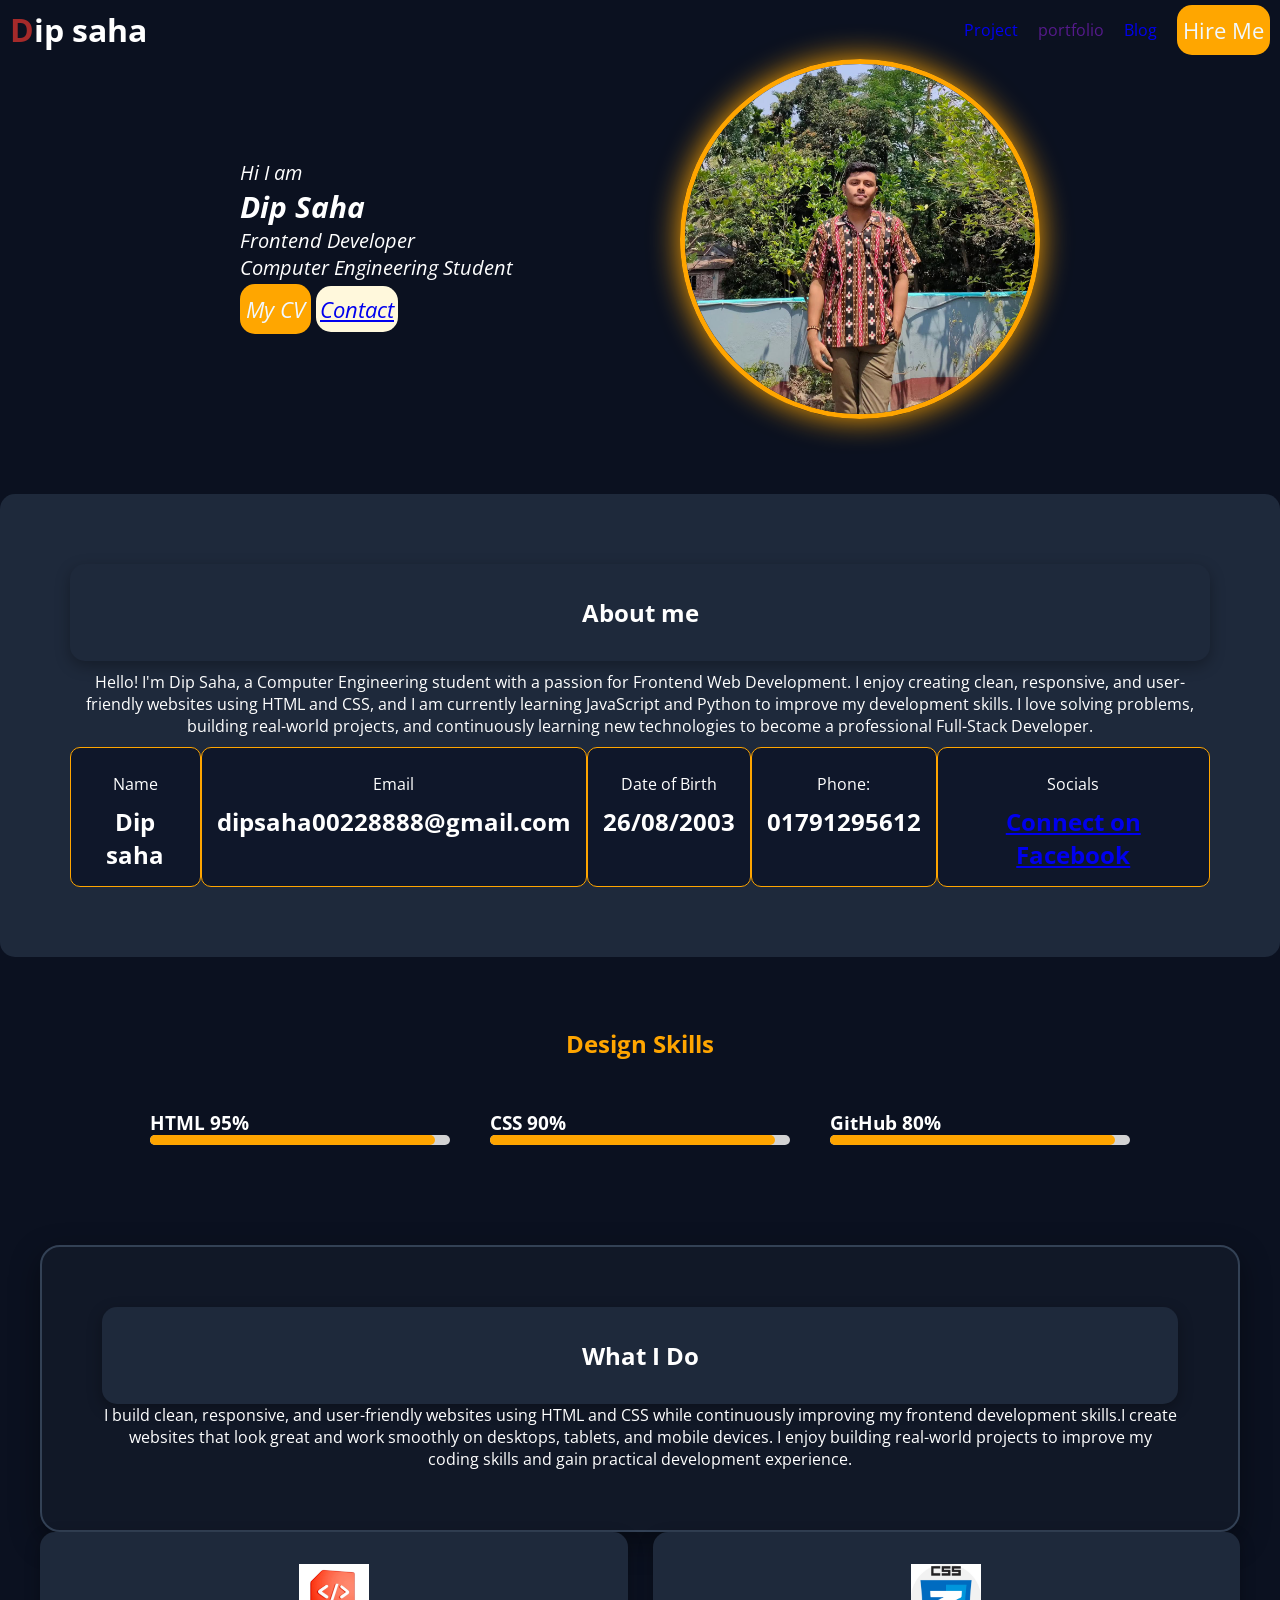
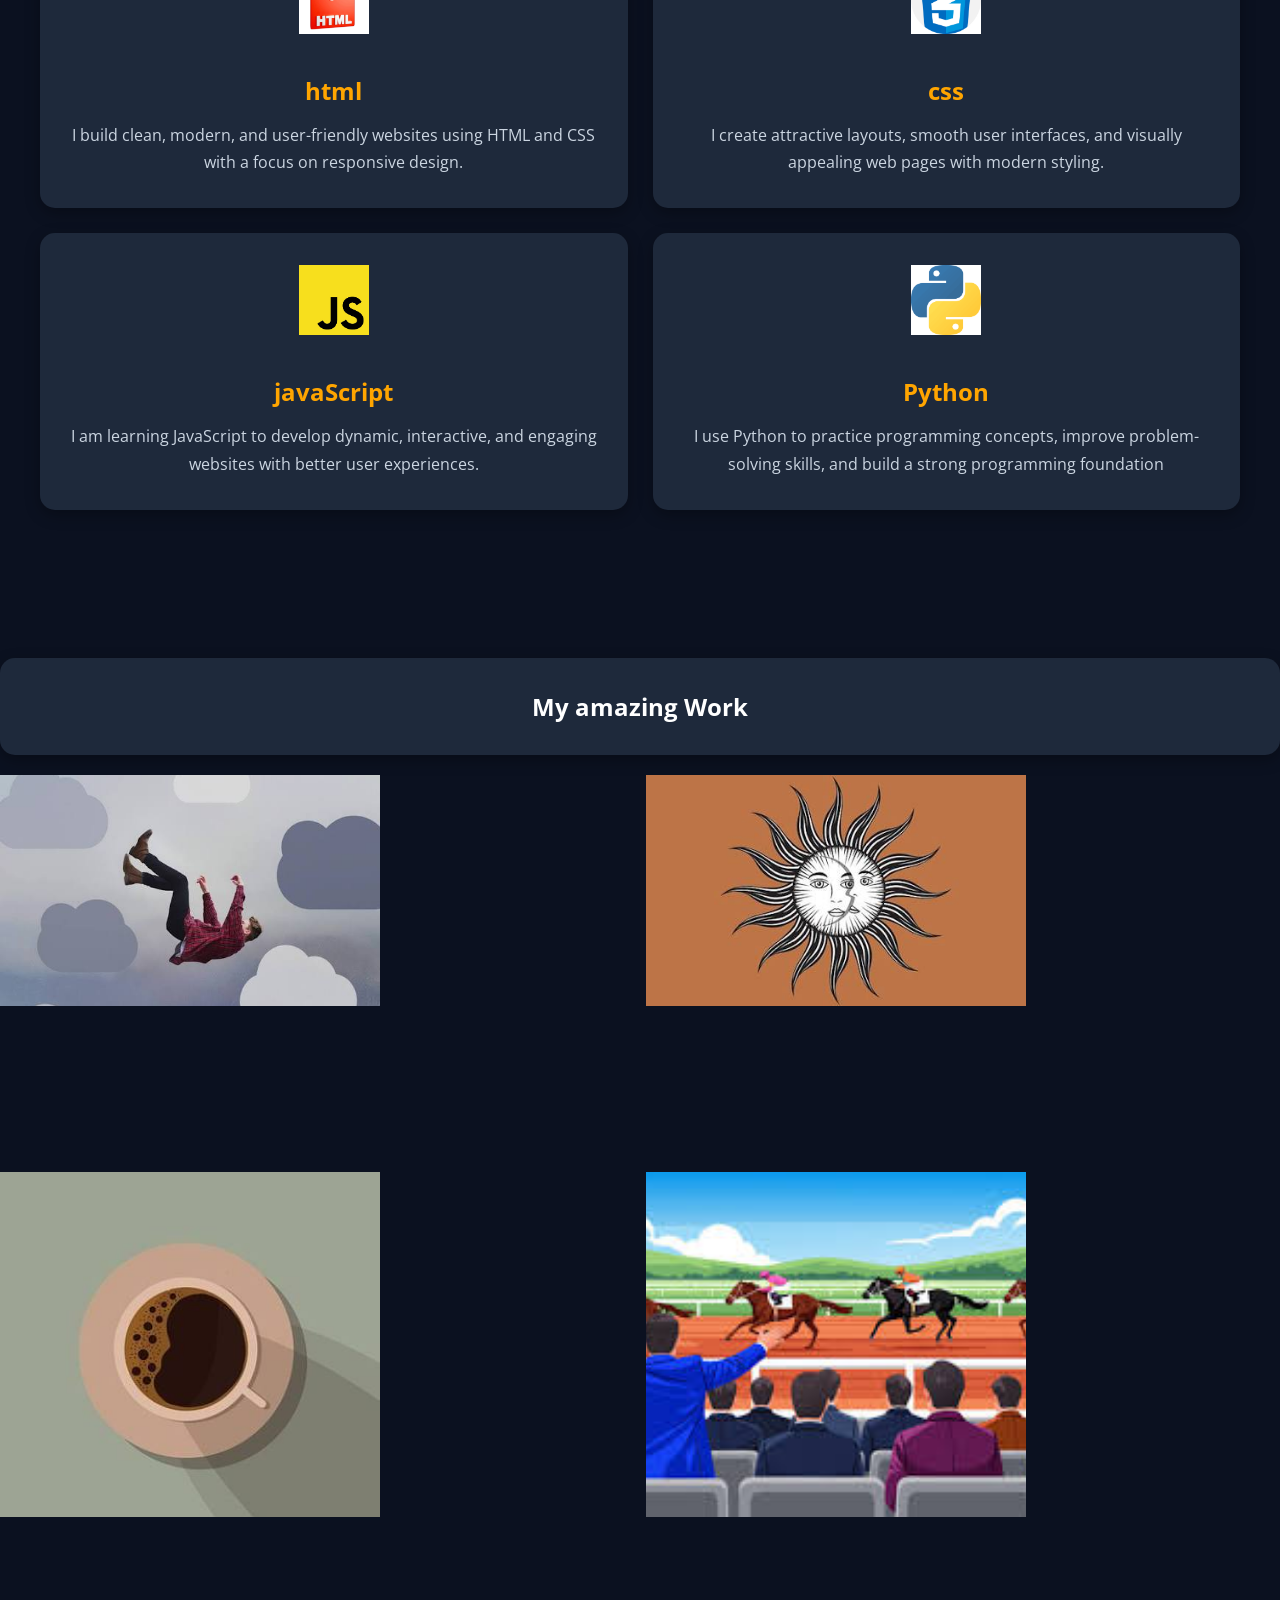
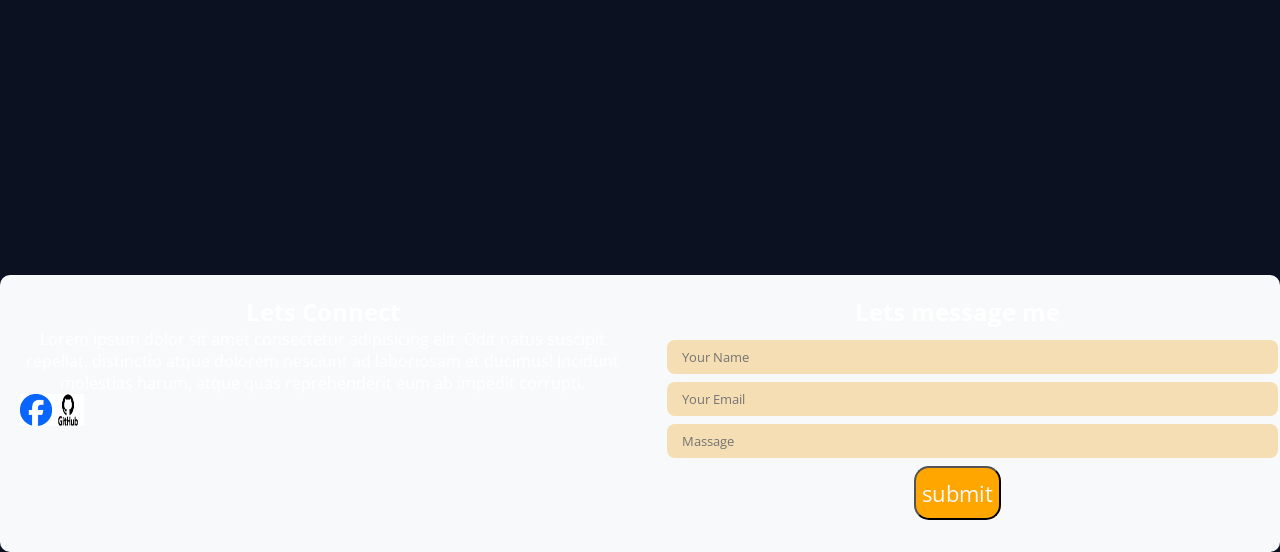
==== commit 52b55810: "add" ====
--- a/index.html
+++ b/index.html
@@ -73,7 +73,7 @@
  
 
 <section class="about-parent">
-    <h1>
+    <h1 class="what-i-do-card h3">
         About me 
     </h1>
    <p>
@@ -171,7 +171,7 @@
 
 <section class="what-i-d0-parent ">
     <div class="about-parent-what">
-         <h1>
+         <h1 class="what-i-do-card h3">
     What I Do 
   </h1>
   <p>
@@ -237,36 +237,12 @@
 
 </section>
 
-<section class="summary-section">
-
-    <h1 class="summary-title">A Summary of My Resume</h1>
-
-    <div class="summary-container">
-
-        <div class="education">
-            <h2>My Education</h2>
-
-            <h3>BSc in Computer Engineering</h3>
-            <h4>AIUB</h4>
-            <p>Lorem ipsum dolor sit amet...</p>
-        </div>
-
-        <div class="experience">
-            <h2>My Experience</h2>
-
-            <h3>Frontend Developer</h3>
-            <h4>ABC Company</h4>
-            <p>Lorem ipsum dolor sit amet...</p>
-        </div>
-
-    </div>
-
-</section>
+
 
 <!-- My amaging work -->
 <section class="my-amaging-parent-container">
     <div class="amaing">
-         <h2>
+         <h2 class="what-i-do-card h3">
         My amazing Work
     </h2>
 </div>
--- a/style/style.css
+++ b/style/style.css
@@ -105,9 +105,14 @@
     border-radius: 20px;
 }
 .WHEEL{
-    display: flex;
-    align-items: center;
-    justify-content: center;
+    /* display: flex; */
+    align-items: center;
+    justify-content: center;
+     color: orange;
+    font-size: 24px;
+    margin-bottom: 15px;
+    text-align: center;
+    margin: 50px 0;
 }
 .Botom{
     display: flex;
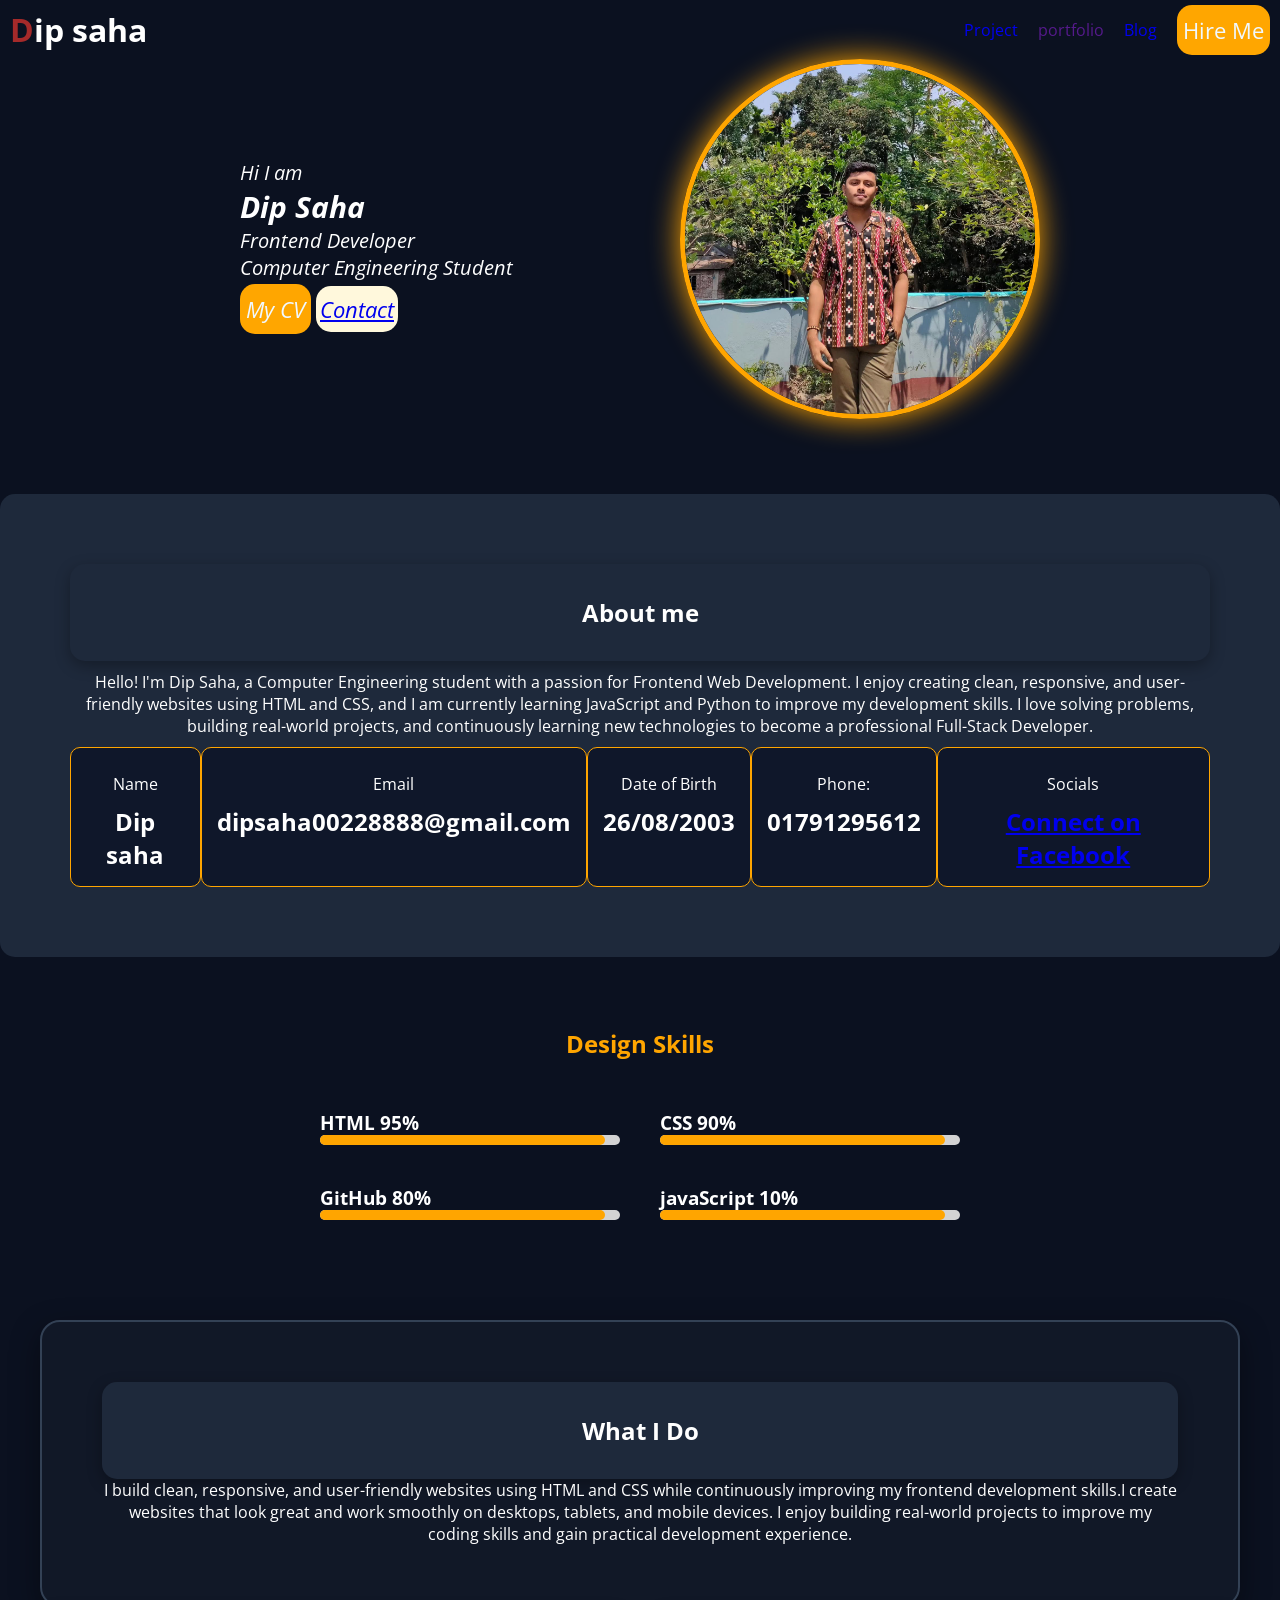
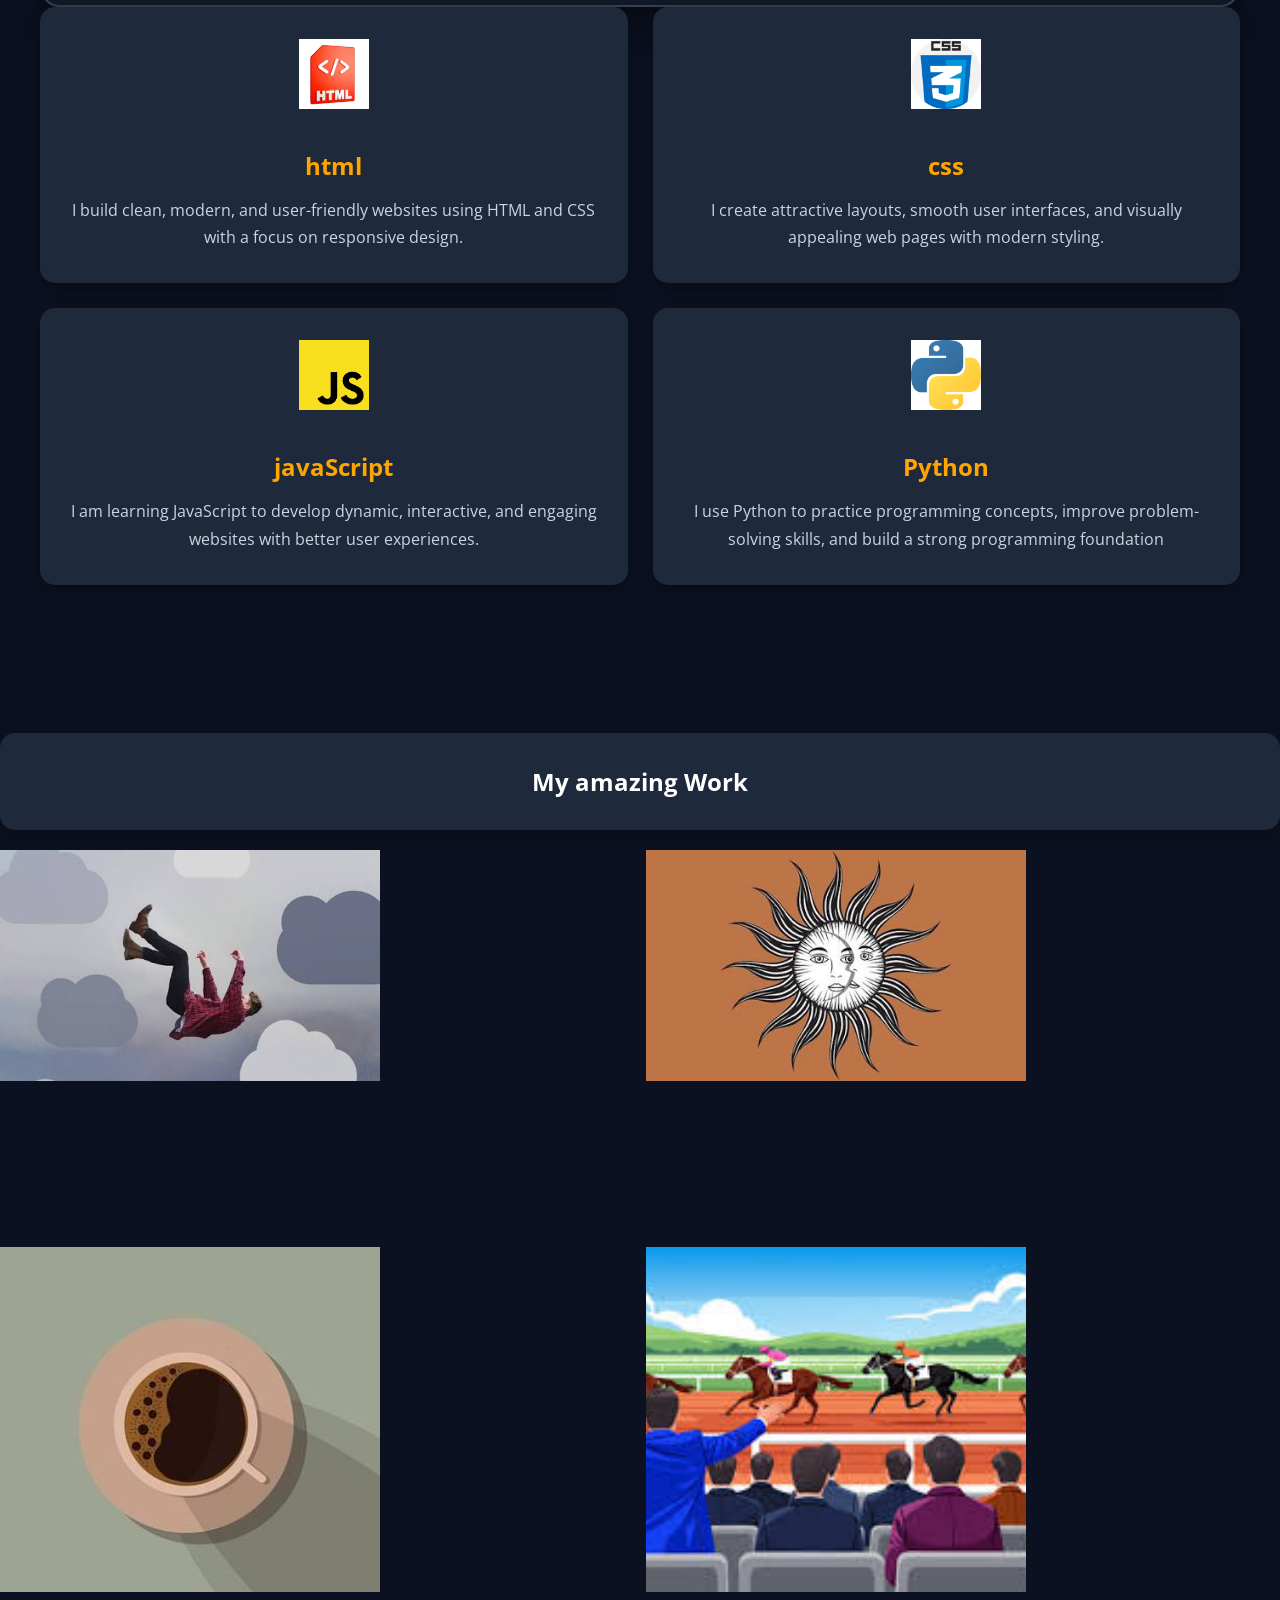
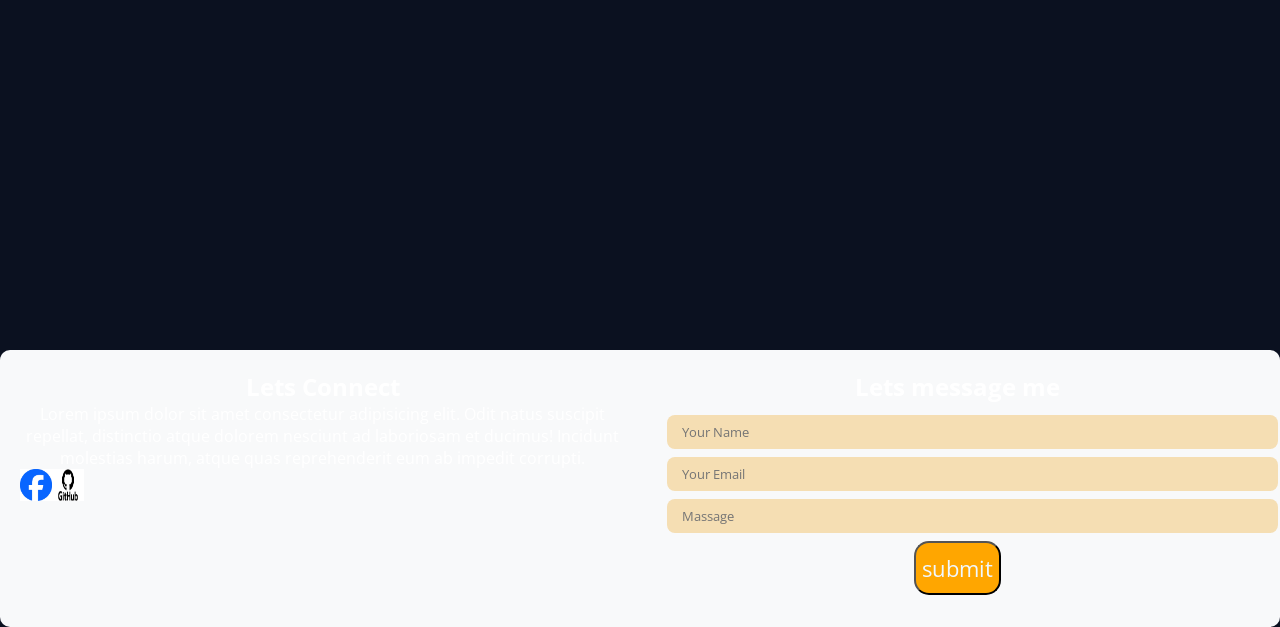
==== commit fb076335: "add" ====
--- a/index.html
+++ b/index.html
@@ -153,6 +153,14 @@
     </div>
     <div class="skill">
         <h3>GitHub <span>80%</span></h3>
+
+        <div class="progress-bar">
+            <div class="html"></div>
+        </div>
+        </div>
+
+    <div class="skill">
+        <h3>javaScript <span>10%</span></h3>
 
         <div class="progress-bar">
             <div class="html"></div>
--- a/style/style.css
+++ b/style/style.css
@@ -115,11 +115,11 @@
     margin: 50px 0;
 }
 .Botom{
-    display: flex;
-    justify-content: center;
-    /* text-align: center; */
-  gap: 40px;
-  margin-top: 50px;
+    display: grid;
+    grid-template-columns: repeat(2, 300px);
+    justify-content: center;
+    gap: 40px;
+    margin-top: 50px;
 }
 
 .Dip .contain{
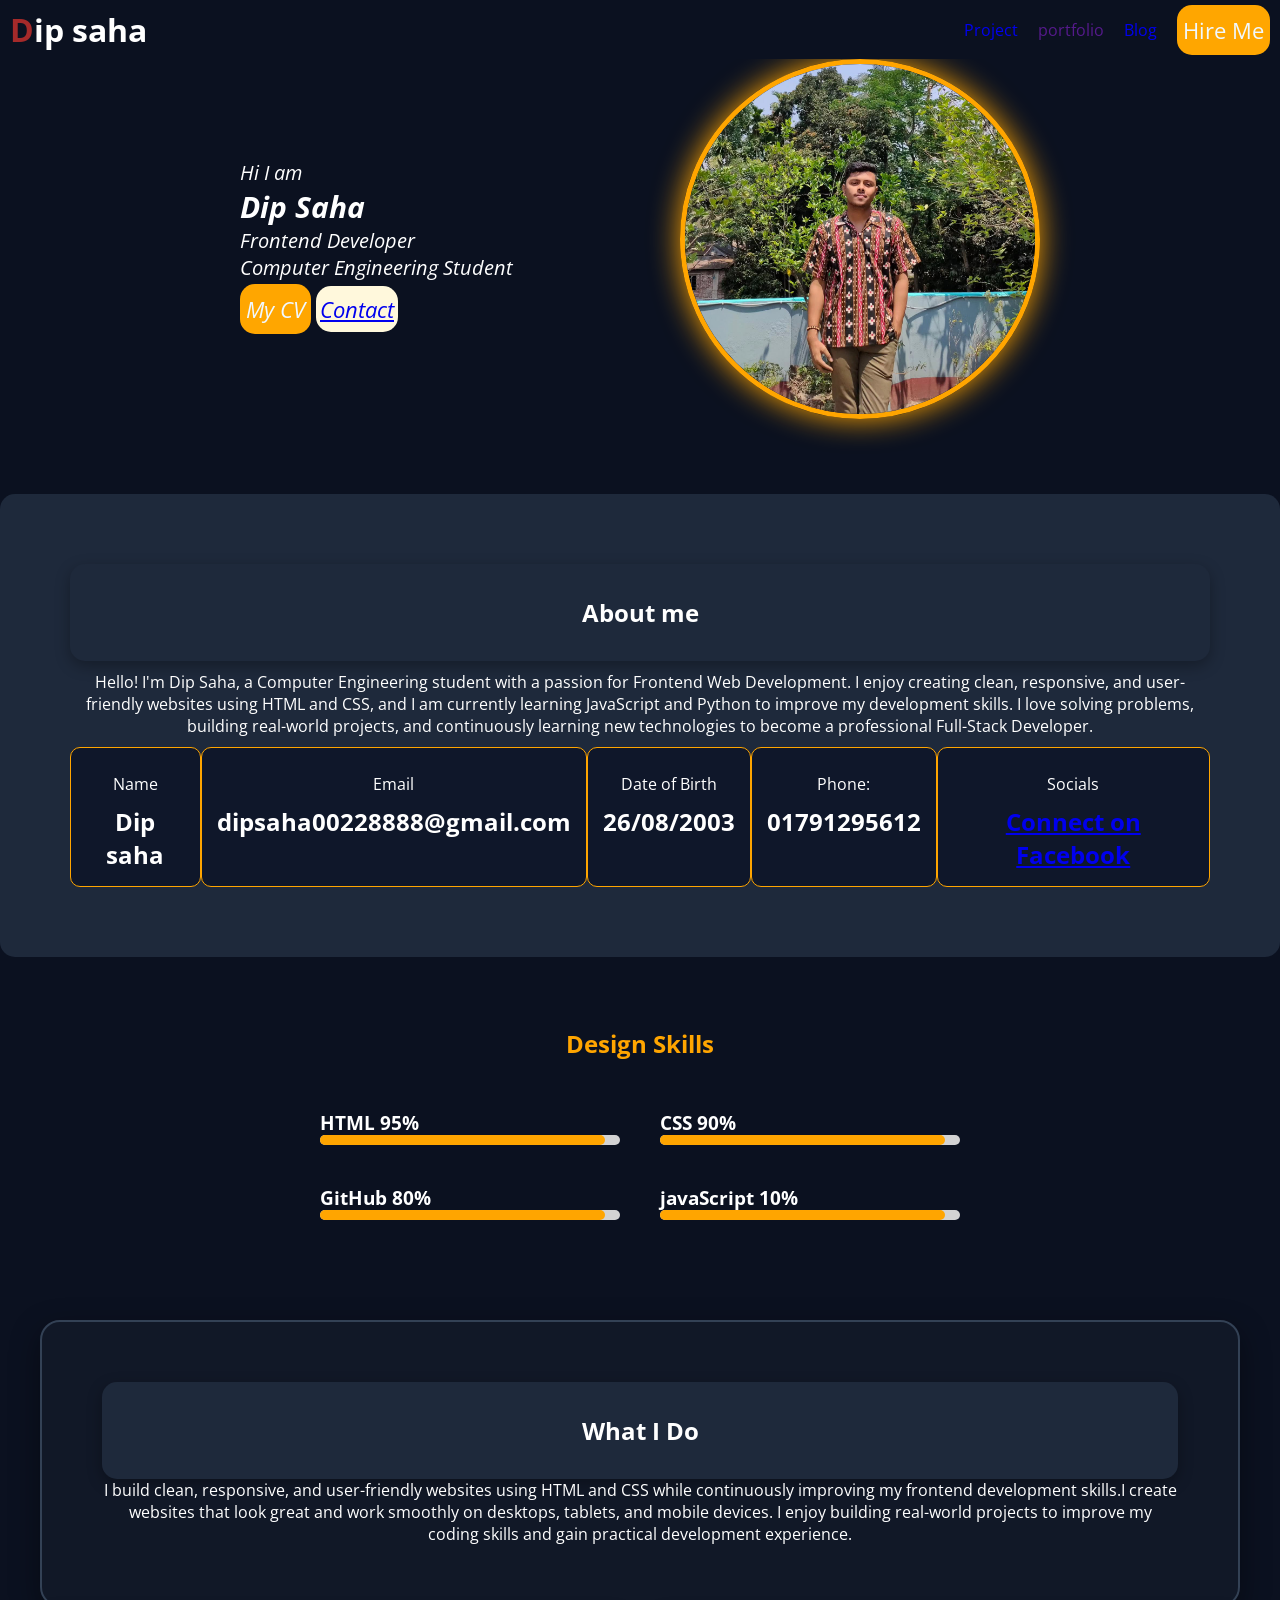
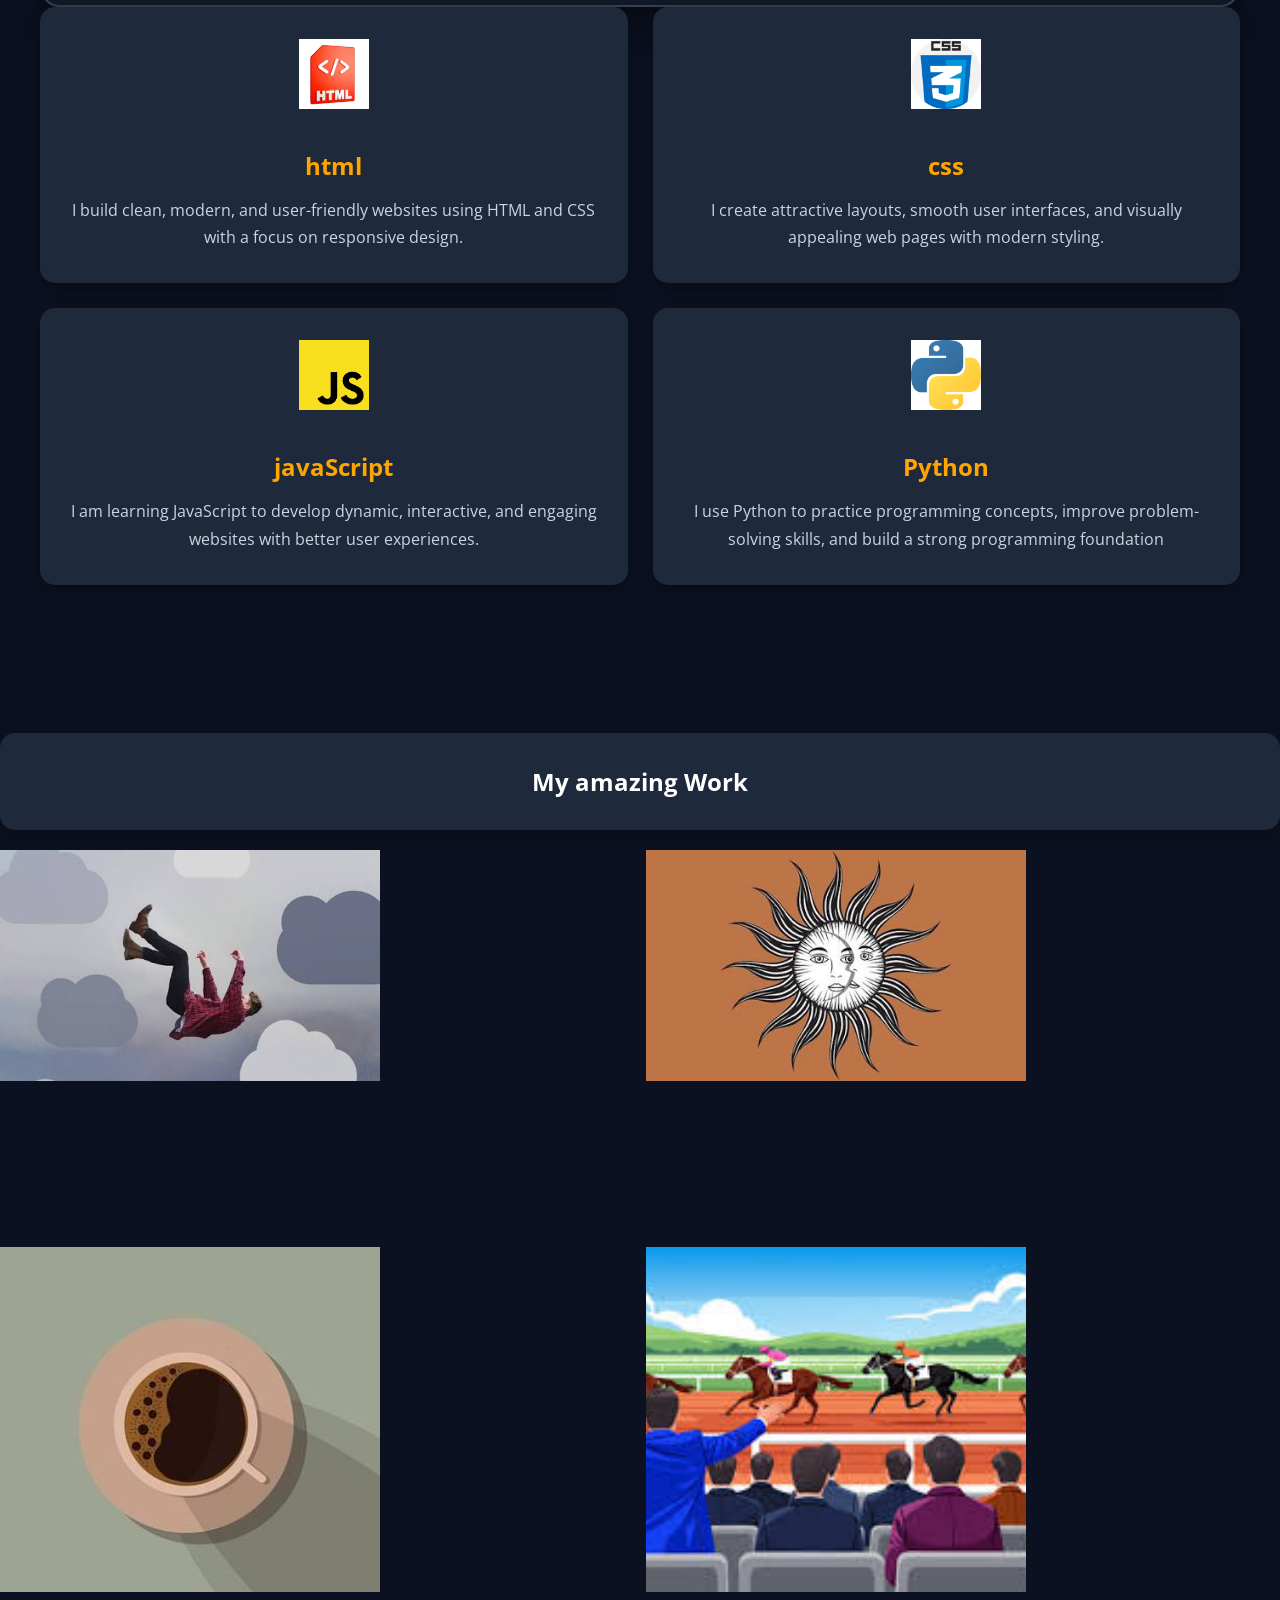
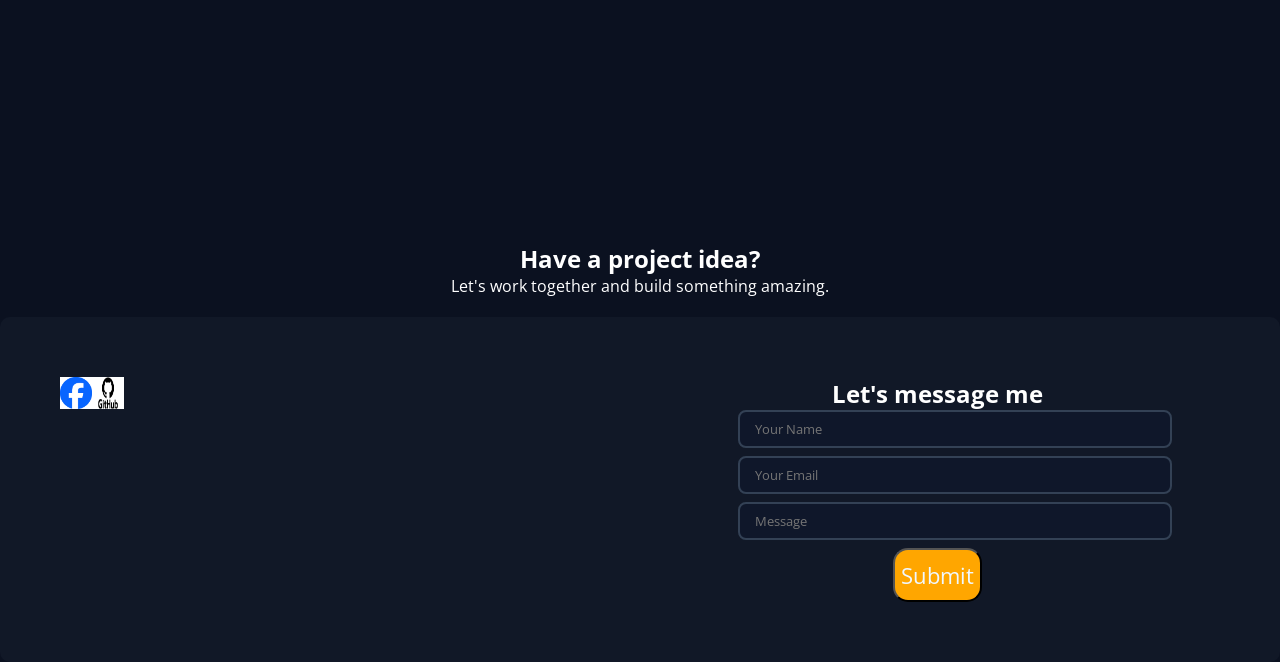
==== commit ec678ded: "add" ====
--- a/index.html
+++ b/index.html
@@ -271,33 +271,34 @@
     </div>
 </section>
 <!-- footer  -->
- <footer class="container">
+
+ <section class="contact-hire">
+    <h2>Have a project idea?</h2>
+
+    <p>Let's work together and build something amazing.</p>
+</section>
+
+<footer class="container">
+
     <div>
-        <h2>
-            Lets Connect
-        </h2>
-        <p>
-            Lorem ipsum dolor sit amet consectetur adipisicing elit. Odit natus suscipit repellat, distinctio atque dolorem nesciunt ad laboriosam et ducimus! Incidunt molestias harum, atque quas reprehenderit eum ab impedit corrupti.
-        </p>
         <div class="icon-img">
             <img src="style/fb.png" alt="">
-        
-         
             <img src="style/github.png" alt="">
         </div>
-        </div>
-        <div>
-            <h2>
-                Lets message me 
-            </h2>
-          <form>
+    </div>
+
+    <div>
+        <h2>Let's message me</h2>
+
+        <form>
             <input type="text" placeholder="Your Name">
-             <input type="email" placeholder="Your Email">
-             <input type="textarea" placeholder="Massage">
-             <button class="common-btn"> submit</button>
-          </form>
-
-        </div>
+            <input type="email" placeholder="Your Email">
+            <input type="text" placeholder="Message">
+            <button class="common-btn">Submit</button>
+        </form>
+    </div>
+
+
     
  </footer>
 </body>
--- a/style/style.css
+++ b/style/style.css
@@ -24,6 +24,10 @@
     justify-content: space-between;
     padding: 8px 10px;
     align-items: center;
+    position:sticky;
+    top:0;
+    background:#0B1120;
+    z-index:100;
 
     /* max-width: 1200px; */
     /* margin: 0 auto;  */
@@ -224,6 +228,7 @@
    
     border-color: orange;
     box-shadow: 0 10px 25px rgba(255,165,0,.4);
+
 }
 .what-i-do-card img{
     width: 70px;
@@ -307,29 +312,33 @@
   display: flex;
 }
 footer{
-    background-color: #F8F9FA;
-    text-align: center;
-    margin-top: 10%;
+    background-color:#111827;
+    color: white;
+    text-align: center;
+    margin-top: 20px;
     display: grid;
     grid-template-columns: repeat(2,1fr);
     justify-content: space-between;
     gap: 30px;
-    padding: 20px;
+    padding: 60px;
     border-radius: 10px;
 
 }
 footer form{
-    padding: 2%;
+    max-width:400px;
+    margin:auto;
 }
 footer form input{
     outline: none;
     border: none;
-    background-color: wheat;
+    background-color: #0F172A;
+    color: white;
     padding: 8px 15px;
     border-radius: 8px;
     display: block;
     width: 100%;
-    margin-bottom:8px; 
+    margin-bottom:8px;
+     border:2px solid #334155; 
 }
 
 
@@ -385,6 +394,13 @@
     font-size: 20px;
     font-weight: bold;
      box-shadow: 0 5px 15px rgba(0,0,0,.2);
+     transition: 0.6s;
+}
+.page:hover{
+   
+     transform: translateY(-5px);
+     background-color: #F59E0B;
+       box-shadow: 0 10px 25px rgba(255,165,0,.4);
 }
 .all{
     display: flex;
@@ -438,6 +454,10 @@
 .cv-box h2{
     color: orange;
     margin-bottom: 10px;
+    display: flex;
+    justify-content: center;
+    text-align: center;
+    align-items: center;
 }
 
 .cv-box p{
@@ -480,12 +500,12 @@
 }
 
 
-/* .blog-card:hover,
+.blog-card:hover,
 .hire-card:hover{
 
     transform:translateY(-10px);
 
-} */
+}
 
 
 .blog-card h2,
@@ -508,7 +528,7 @@
 .contact-hire{
 
     text-align:center;
-    margin:60px auto;
+    margin:20px auto;
 }
 .contact{
     display: grid;
